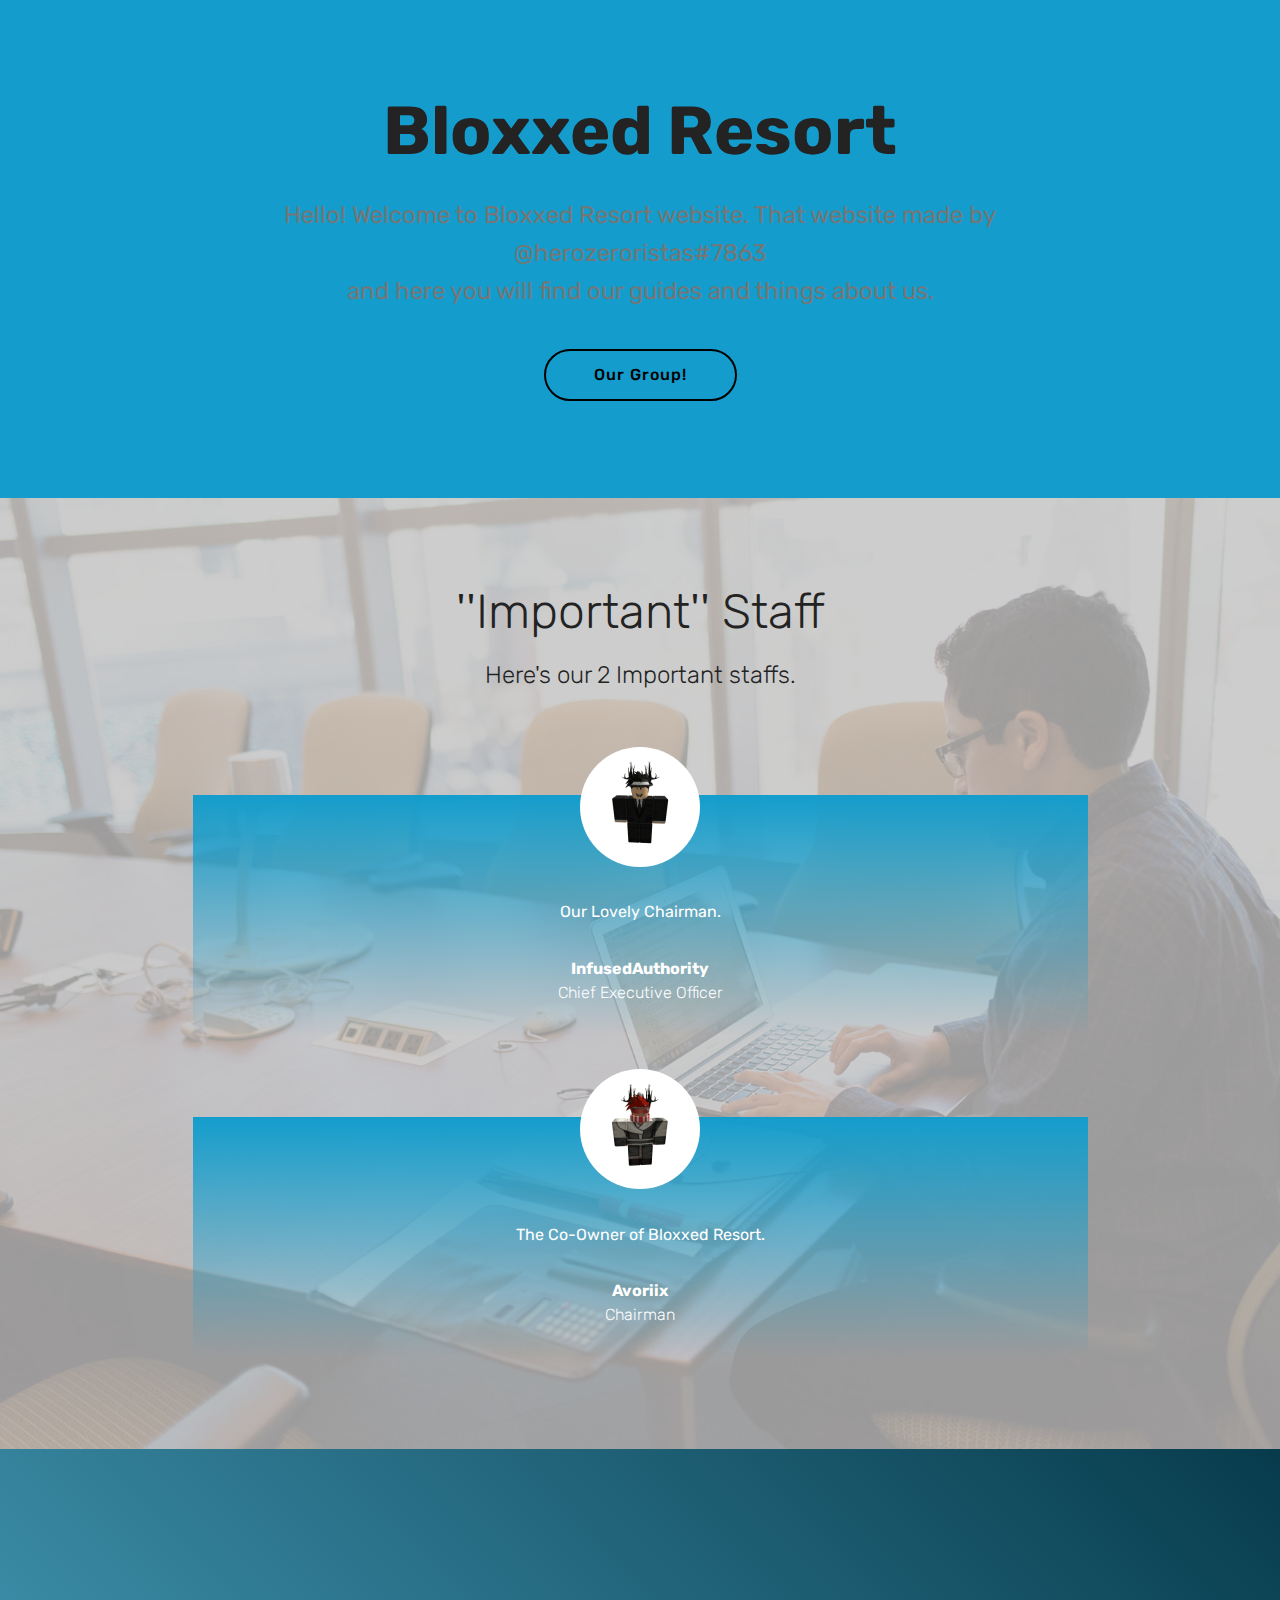
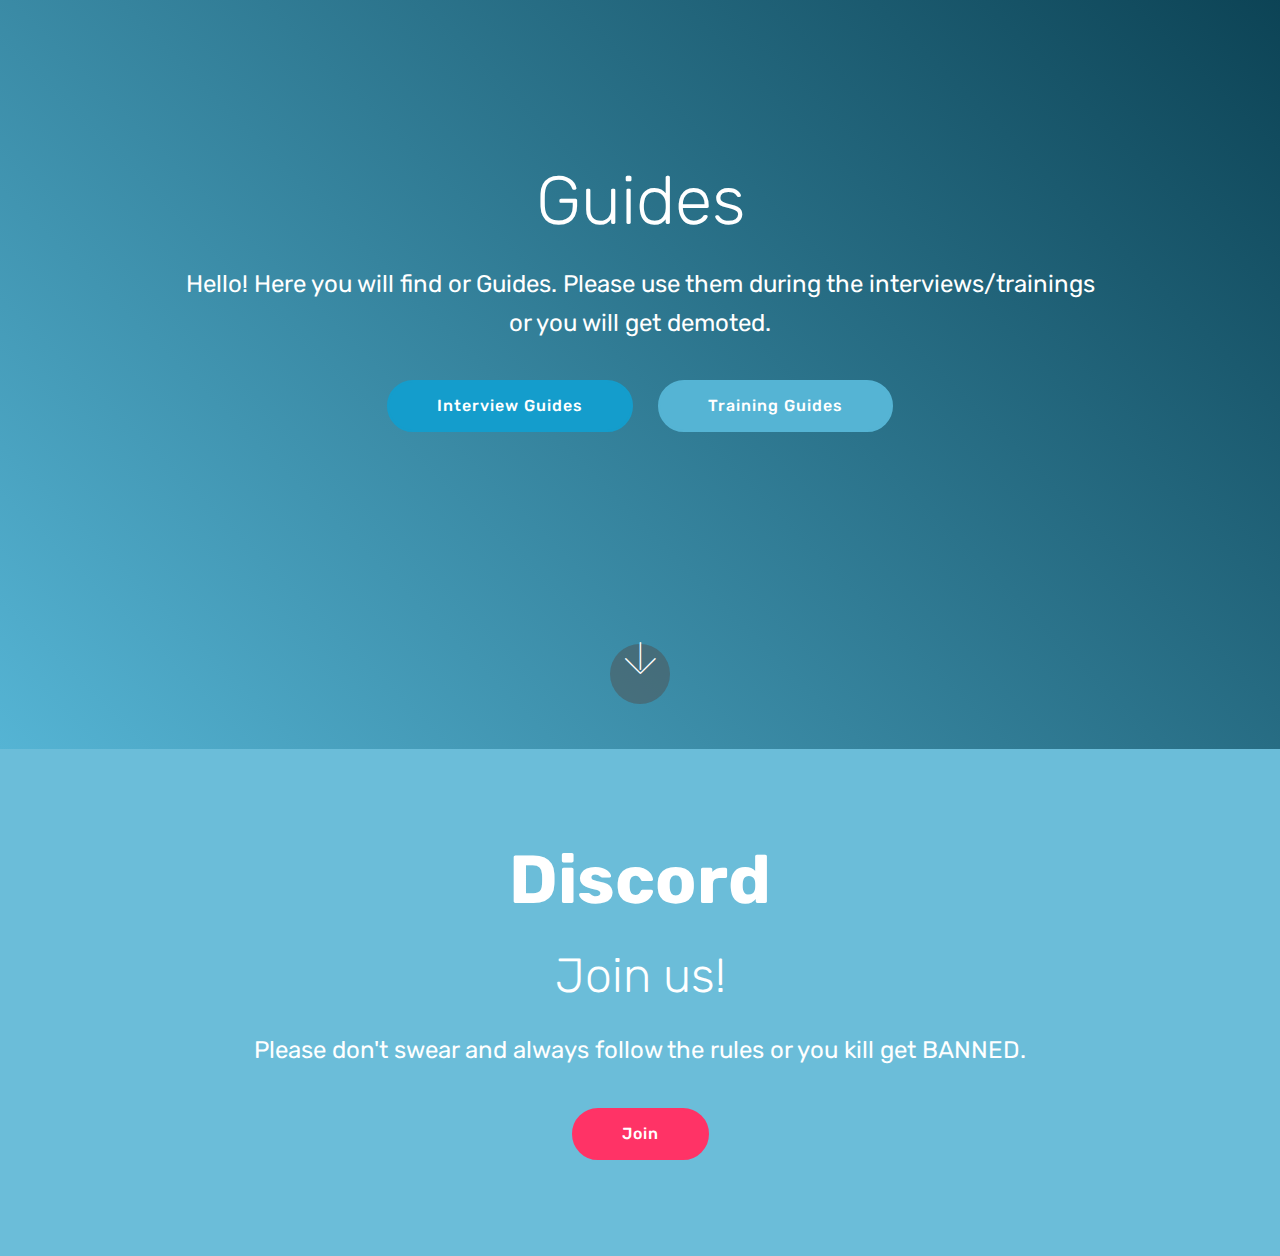
==== index.html @ 0909cd0a "create github pages" ====
<!DOCTYPE html>
<html  >
<head>
  <!-- Site made with Mobirise Website Builder v4.9.6, https://mobirise.com -->
  <meta charset="UTF-8">
  <meta http-equiv="X-UA-Compatible" content="IE=edge">
  <meta name="generator" content="Mobirise v4.9.6, mobirise.com">
  <meta name="viewport" content="width=device-width, initial-scale=1, minimum-scale=1">
  <link rel="shortcut icon" href="assets/images/logo4.png" type="image/x-icon">
  <meta name="description" content="">
  
  <title>About us</title>
  <link rel="stylesheet" href="assets/web/assets/mobirise-icons/mobirise-icons.css">
  <link rel="stylesheet" href="assets/tether/tether.min.css">
  <link rel="stylesheet" href="assets/bootstrap/css/bootstrap.min.css">
  <link rel="stylesheet" href="assets/bootstrap/css/bootstrap-grid.min.css">
  <link rel="stylesheet" href="assets/bootstrap/css/bootstrap-reboot.min.css">
  <link rel="stylesheet" href="assets/theme/css/style.css">
  <link rel="stylesheet" href="assets/mobirise/css/mbr-additional.css" type="text/css">
  
  
  
</head>
<body>
  <section class="header1 cid-rkYBBggPxg" id="header16-5">

    

    

    <div class="container">
        <div class="row justify-content-md-center">
            <div class="col-md-10 align-center">
                <h1 class="mbr-section-title mbr-bold pb-3 mbr-fonts-style display-1">
                    Bloxxed Resort</h1>
                
                <p class="mbr-text pb-3 mbr-fonts-style display-5">
                    Hello! Welcome to Bloxxed Resort website. That website made by<br>@herozeroristas#7863<br>and here you will find our guides and things about us.</p>
                <div class="mbr-section-btn"><a class="btn btn-md btn-black-outline display-4" href="https://web.roblox.com/groups/4263498/Bloxxed-Resort#!/about">Our Group!</a></div>
            </div>
        </div>
    </div>

</section>

<section class="engine"><a href="https://mobirise.info/i">free web creation software</a></section><section class="testimonials5 cid-rkYCAF8p7M" id="testimonials5-6">

    

    <div class="mbr-overlay" style="opacity: 0.8; background-color: rgb(193, 193, 193);">
    </div>
    <div class="container">
        <div class="media-container-row">
            <div class="title col-12 align-center">
                <h2 class="pb-3 mbr-fonts-style display-2">''Important'' Staff</h2>
                <h3 class="mbr-section-subtitle mbr-light pb-3 mbr-fonts-style display-5">Here's our 2 Important staffs.</h3>
            </div>
        </div>
    </div>

    <div class="container">
        <div class="media-container-column">
            

            
        <div class="mbr-testimonial align-center col-12 col-md-10">
                <div class="panel-item">
                    <div class="card-block">
                        <div class="testimonial-photo">
                            <a href="https://screenshots.firefox.com/lbQnuvgrDEKblnCW/web.roblox.com"><img src="assets/images/f80990ec-0722-4280-ba56-9b916ad1a9ca-240x240.png" alt="" title=""></a>
                        </div>
                        <p class="mbr-text mbr-fonts-style mbr-white display-7">Our Lovely Chairman.</p>
                    </div>
                    <div class="card-footer">
                        <div class="mbr-author-name mbr-bold mbr-fonts-style mbr-white display-7">
                             InfusedAuthority</div>
                        <small class="mbr-author-desc mbr-italic mbr-light mbr-fonts-style mbr-white display-7">Chief Executive Officer</small>
                    </div>
                </div>
            </div><div class="mbr-testimonial align-center col-12 col-md-10">
                <div class="panel-item">
                    <div class="card-block">
                        <div class="testimonial-photo">
                            <img src="assets/images/c82941cd-32b4-467f-a29e-8b6faa4c22ef-240x240.png" alt="" title="">
                        </div>
                        <p class="mbr-text mbr-fonts-style mbr-white display-7">The Co-Owner of Bloxxed Resort.</p>
                    </div>
                    <div class="card-footer">
                        <div class="mbr-author-name mbr-bold mbr-fonts-style mbr-white display-7">
                             Avoriix</div>
                        <small class="mbr-author-desc mbr-italic mbr-light mbr-fonts-style mbr-white display-7">
                               Chairman</small>
                    </div>
                </div>
            </div></div>
    </div>   
</section>

<section class="header5 cid-rkYJHAhBYe mbr-fullscreen" id="header5-d">

    

    
    <div class="container">
        <div class="row justify-content-center">
            <div class="mbr-white col-md-10">
                <h1 class="mbr-section-title align-center pb-3 mbr-fonts-style display-1">
                    Guides</h1>
                <p class="mbr-text align-center display-5 pb-3 mbr-fonts-style">
                   Hello! Here you will find or Guides. Please use them during the interviews/trainings or you will get demoted.</p>
                <div class="mbr-section-btn align-center"><a class="btn btn-md btn-primary display-4" href="https://docs.google.com/document/d/1QqKDp4N8Qzp_vbT8n5jd3Thmt6zneZEKmuUkbOBXg_s/edit">Interview Guides</a>
                        <a class="btn btn-md btn-success display-4" href="https://docs.google.com/document/d/1QqKDp4N8Qzp_vbT8n5jd3Thmt6zneZEKmuUkbOBXg_s/edit">Training Guides</a></div>
            </div>
        </div>
    </div>

    <div class="mbr-arrow hidden-sm-down" aria-hidden="true">
        <a href="#next">
            <i class="mbri-down mbr-iconfont"></i>
        </a>
    </div>
</section>

<section class="header1 cid-rkYKh1pOSv mbr-parallax-background" id="header1-f">

    

    <div class="mbr-overlay" style="opacity: 0.6; background-color: rgb(20, 157, 204);">
    </div>

    <div class="container">
        <div class="row justify-content-md-center">
            <div class="mbr-white col-md-10">
                <h1 class="mbr-section-title align-center mbr-bold pb-3 mbr-fonts-style display-1">Discord</h1>
                <h3 class="mbr-section-subtitle align-center mbr-light pb-3 mbr-fonts-style display-2">Join us!</h3>
                <p class="mbr-text align-center pb-3 mbr-fonts-style display-5">Please don't swear and always follow the rules or you kill get BANNED.</p>
                <div class="mbr-section-btn align-center"><a class="btn btn-md btn-secondary display-4" href="https://discord.gg/MeqFWFg">Join</a></div>
            </div>
        </div>
    </div>

</section>


  <script src="assets/web/assets/jquery/jquery.min.js"></script>
  <script src="assets/popper/popper.min.js"></script>
  <script src="assets/tether/tether.min.js"></script>
  <script src="assets/bootstrap/js/bootstrap.min.js"></script>
  <script src="assets/smoothscroll/smooth-scroll.js"></script>
  <script src="assets/parallax/jarallax.min.js"></script>
  <script src="assets/theme/js/script.js"></script>
  
  
</body>
</html>
---- assets/web/assets/mobirise-icons/mobirise-icons.css ----
@font-face {
  font-family: 'MobiriseIcons';
  src:  url('mobirise-icons.eot?spat4u');
  src:  url('mobirise-icons.eot?spat4u#iefix') format('embedded-opentype'),
    url('mobirise-icons.ttf?spat4u') format('truetype'),
    url('mobirise-icons.woff?spat4u') format('woff'),
    url('mobirise-icons.svg?spat4u#MobiriseIcons') format('svg');
  font-weight: normal;
  font-style: normal;
}

[class^="mbri-"], [class*=" mbri-"] {
  /* use !important to prevent issues with browser extensions that change fonts */
  font-family: MobiriseIcons !important;
  speak: none;
  font-style: normal;
  font-weight: normal;
  font-variant: normal;
  text-transform: none;
  line-height: 1;

  /* Better Font Rendering =========== */
  -webkit-font-smoothing: antialiased;
  -moz-osx-font-smoothing: grayscale;
}

.mbri-add-submenu:before {
  content: "\e900";
}
.mbri-alert:before {
  content: "\e901";
}
.mbri-align-center:before {
  content: "\e902";
}
.mbri-align-justify:before {
  content: "\e903";
}
.mbri-align-left:before {
  content: "\e904";
}
.mbri-align-right:before {
  content: "\e905";
}
.mbri-android:before {
  content: "\e906";
}
.mbri-apple:before {
  content: "\e907";
}
.mbri-arrow-down:before {
  content: "\e908";
}
.mbri-arrow-next:before {
  content: "\e909";
}
.mbri-arrow-prev:before {
  content: "\e90a";
}
.mbri-arrow-up:before {
  content: "\e90b";
}
.mbri-bold:before {
  content: "\e90c";
}
.mbri-bookmark:before {
  content: "\e90d";
}
.mbri-bootstrap:before {
  content: "\e90e";
}
.mbri-briefcase:before {
  content: "\e90f";
}
.mbri-browse:before {
  content: "\e910";
}
.mbri-bulleted-list:before {
  content: "\e911";
}
.mbri-calendar:before {
  content: "\e912";
}
.mbri-camera:before {
  content: "\e913";
}
.mbri-cart-add:before {
  content: "\e914";
}
.mbri-cart-full:before {
  content: "\e915";
}
.mbri-cash:before {
  content: "\e916";
}
.mbri-change-style:before {
  content: "\e917";
}
.mbri-chat:before {
  content: "\e918";
}
.mbri-clock:before {
  content: "\e919";
}
.mbri-close:before {
  content: "\e91a";
}
.mbri-cloud:before {
  content: "\e91b";
}
.mbri-code:before {
  content: "\e91c";
}
.mbri-contact-form:before {
  content: "\e91d";
}
.mbri-credit-card:before {
  content: "\e91e";
}
.mbri-cursor-click:before {
  content: "\e91f";
}
.mbri-cust-feedback:before {
  content: "\e920";
}
.mbri-database:before {
  content: "\e921";
}
.mbri-delivery:before {
  content: "\e922";
}
.mbri-desktop:before {
  content: "\e923";
}
.mbri-devices:before {
  content: "\e924";
}
.mbri-down:before {
  content: "\e925";
}
.mbri-download:before {
  content: "\e989";
}
.mbri-drag-n-drop:before {
  content: "\e927";
}
.mbri-drag-n-drop2:before {
  content: "\e928";
}
.mbri-edit:before {
  content: "\e929";
}
.mbri-edit2:before {
  content: "\e92a";
}
.mbri-error:before {
  content: "\e92b";
}
.mbri-extension:before {
  content: "\e92c";
}
.mbri-features:before {
  content: "\e92d";
}
.mbri-file:before {
  content: "\e92e";
}
.mbri-flag:before {
  content: "\e92f";
}
.mbri-folder:before {
  content: "\e930";
}
.mbri-gift:before {
  content: "\e931";
}
.mbri-github:before {
  content: "\e932";
}
.mbri-globe:before {
  content: "\e933";
}
.mbri-globe-2:before {
  content: "\e934";
}
.mbri-growing-chart:before {
  content: "\e935";
}
.mbri-hearth:before {
  content: "\e936";
}
.mbri-help:before {
  content: "\e937";
}
.mbri-home:before {
  content: "\e938";
}
.mbri-hot-cup:before {
  content: "\e939";
}
.mbri-idea:before {
  content: "\e93a";
}
.mbri-image-gallery:before {
  content: "\e93b";
}
.mbri-image-slider:before {
  content: "\e93c";
}
.mbri-info:before {
  content: "\e93d";
}
.mbri-italic:before {
  content: "\e93e";
}
.mbri-key:before {
  content: "\e93f";
}
.mbri-laptop:before {
  content: "\e940";
}
.mbri-layers:before {
  content: "\e941";
}
.mbri-left-right:before {
  content: "\e942";
}
.mbri-left:before {
  content: "\e943";
}
.mbri-letter:before {
  content: "\e944";
}
.mbri-like:before {
  content: "\e945";
}
.mbri-link:before {
  content: "\e946";
}
.mbri-lock:before {
  content: "\e947";
}
.mbri-login:before {
  content: "\e948";
}
.mbri-logout:before {
  content: "\e949";
}
.mbri-magic-stick:before {
  content: "\e94a";
}
.mbri-map-pin:before {
  content: "\e94b";
}
.mbri-menu:before {
  content: "\e94c";
}
.mbri-mobile:before {
  content: "\e94d";
}
.mbri-mobile2:before {
  content: "\e94e";
}
.mbri-mobirise:before {
  content: "\e94f";
}
.mbri-more-horizontal:before {
  content: "\e950";
}
.mbri-more-vertical:before {
  content: "\e951";
}
.mbri-music:before {
  content: "\e952";
}
.mbri-new-file:before {
  content: "\e953";
}
.mbri-numbered-list:before {
  content: "\e954";
}
.mbri-opened-folder:before {
  content: "\e955";
}
.mbri-pages:before {
  content: "\e956";
}
.mbri-paper-plane:before {
  content: "\e957";
}
.mbri-paperclip:before {
  content: "\e958";
}
.mbri-photo:before {
  content: "\e959";
}
.mbri-photos:before {
  content: "\e95a";
}
.mbri-pin:before {
  content: "\e95b";
}
.mbri-play:before {
  content: "\e95c";
}
.mbri-plus:before {
  content: "\e95d";
}
.mbri-preview:before {
  content: "\e95e";
}
.mbri-print:before {
  content: "\e95f";
}
.mbri-protect:before {
  content: "\e960";
}
.mbri-question:before {
  content: "\e961";
}
.mbri-quote-left:before {
  content: "\e962";
}
.mbri-quote-right:before {
  content: "\e963";
}
.mbri-refresh:before {
  content: "\e964";
}
.mbri-responsive:before {
  content: "\e965";
}
.mbri-right:before {
  content: "\e966";
}
.mbri-rocket:before {
  content: "\e967";
}
.mbri-sad-face:before {
  content: "\e968";
}
.mbri-sale:before {
  content: "\e969";
}
.mbri-save:before {
  content: "\e96a";
}
.mbri-search:before {
  content: "\e96b";
}
.mbri-setting:before {
  content: "\e96c";
}
.mbri-setting2:before {
  content: "\e96d";
}
.mbri-setting3:before {
  content: "\e96e";
}
.mbri-share:before {
  content: "\e96f";
}
.mbri-shopping-bag:before {
  content: "\e970";
}
.mbri-shopping-basket:before {
  content: "\e971";
}
.mbri-shopping-cart:before {
  content: "\e972";
}
.mbri-sites:before {
  content: "\e973";
}
.mbri-smile-face:before {
  content: "\e974";
}
.mbri-speed:before {
  content: "\e975";
}
.mbri-star:before {
  content: "\e976";
}
.mbri-success:before {
  content: "\e977";
}
.mbri-sun:before {
  content: "\e978";
}
.mbri-sun2:before {
  content: "\e979";
}
.mbri-tablet:before {
  content: "\e97a";
}
.mbri-tablet-vertical:before {
  content: "\e97b";
}
.mbri-target:before {
  content: "\e97c";
}
.mbri-timer:before {
  content: "\e97d";
}
.mbri-to-ftp:before {
  content: "\e97e";
}
.mbri-to-local-drive:before {
  content: "\e97f";
}
.mbri-touch-swipe:before {
  content: "\e980";
}
.mbri-touch:before {
  content: "\e981";
}
.mbri-trash:before {
  content: "\e982";
}
.mbri-underline:before {
  content: "\e983";
}
.mbri-unlink:before {
  content: "\e984";
}
.mbri-unlock:before {
  content: "\e985";
}
.mbri-up-down:before {
  content: "\e986";
}
.mbri-up:before {
  content: "\e987";
}
.mbri-update:before {
  content: "\e988";
}
.mbri-upload:before {
 content: "\e926"; 
}
.mbri-user:before {
  content: "\e98a";
}
.mbri-user2:before {
  content: "\e98b";
}
.mbri-users:before {
  content: "\e98c";
}
.mbri-video:before {
  content: "\e98d";
}
.mbri-video-play:before {
  content: "\e98e";
}
.mbri-watch:before {
  content: "\e98f";
}
.mbri-website-theme:before {
  content: "\e990";
}
.mbri-wifi:before {
  content: "\e991";
}
.mbri-windows:before {
  content: "\e992";
}
.mbri-zoom-out:before {
  content: "\e993";
}
.mbri-redo:before {
  content: "\e994";
}
.mbri-undo:before {
  content: "\e995";
}
---- assets/theme/css/style.css ----
/*!
 * Mobirise v4 theme (https://mobirise.com/)
 * Copyright 2017 Mobirise
 */
section {
  background-color: #eeeeee; }

section,
.container,
.container-fluid {
  position: relative;
  word-wrap: break-word; }

a.mbr-iconfont:hover {
  text-decoration: none; }

.article .lead p, .article .lead ul, .article .lead ol, .article .lead pre, .article .lead blockquote {
  margin-bottom: 0; }

a {
  font-style: normal;
  font-weight: 400;
  cursor: pointer; }
  a, a:hover {
    text-decoration: none; }

figure {
  margin-bottom: 0; }

body {
  color: #232323; }

h1, h2, h3, h4, h5, h6,
.h1, .h2, .h3, .h4, .h5, .h6,
.display-1, .display-2, .display-3, .display-4 {
  line-height: 1;
  word-break: break-word;
  word-wrap: break-word; }

b, strong {
  font-weight: bold; }

blockquote {
  padding: 10px 0 10px 20px;
  position: relative;
  border-left: 2px solid;
  border-color: #ff3366; }

input:-webkit-autofill, input:-webkit-autofill:hover, input:-webkit-autofill:focus, input:-webkit-autofill:active {
  transition-delay: 9999s;
  transition-property: background-color, color; }

textarea[type="hidden"] {
  display: none; }

body {
  position: relative; }

section {
  background-position: 50% 50%;
  background-repeat: no-repeat;
  background-size: cover; }
  section .mbr-background-video,
  section .mbr-background-video-preview {
    position: absolute;
    bottom: 0;
    left: 0;
    right: 0;
    top: 0; }

.hidden {
  visibility: hidden; }

.mbr-z-index20 {
  z-index: 20; }

/*! Base colors */
.mbr-white {
  color: #ffffff; }

.mbr-black {
  color: #000000; }

.mbr-bg-white {
  background-color: #ffffff; }

.mbr-bg-black {
  background-color: #000000; }

/*! Text-aligns */
.align-left {
  text-align: left; }

.align-center {
  text-align: center; }

.align-right {
  text-align: right; }

@media (max-width: 767px) {
  .align-left, .align-center, .align-right, .mbr-section-btn, .mbr-section-title {
    text-align: center; } }
/*! Font-weight  */
.mbr-light {
  font-weight: 300; }

.mbr-regular {
  font-weight: 400; }

.mbr-semibold {
  font-weight: 500; }

.mbr-bold {
  font-weight: 700; }

/*! Media  */
.media-size-item {
  -webkit-flex: 1 1 auto;
  -moz-flex: 1 1 auto;
  -ms-flex: 1 1 auto;
  -o-flex: 1 1 auto;
  flex: 1 1 auto; }

.media-content {
  -webkit-flex-basis: 100%;
  flex-basis: 100%; }

.media-container-row {
  display: -ms-flexbox;
  display: -webkit-flex;
  display: flex;
  -webkit-flex-direction: row;
  -ms-flex-direction: row;
  flex-direction: row;
  -webkit-flex-wrap: wrap;
  -ms-flex-wrap: wrap;
  flex-wrap: wrap;
  -webkit-justify-content: center;
  -ms-flex-pack: center;
  justify-content: center;
  -webkit-align-content: center;
  -ms-flex-line-pack: center;
  align-content: center;
  -webkit-align-items: start;
  -ms-flex-align: start;
  align-items: start; }
  .media-container-row .media-size-item {
    width: 400px; }

.media-container-column {
  display: -ms-flexbox;
  display: -webkit-flex;
  display: flex;
  -webkit-flex-direction: column;
  -ms-flex-direction: column;
  flex-direction: column;
  -webkit-flex-wrap: wrap;
  -ms-flex-wrap: wrap;
  flex-wrap: wrap;
  -webkit-justify-content: center;
  -ms-flex-pack: center;
  justify-content: center;
  -webkit-align-content: center;
  -ms-flex-line-pack: center;
  align-content: center;
  -webkit-align-items: stretch;
  -ms-flex-align: stretch;
  align-items: stretch; }
  .media-container-column > * {
    width: 100%; }

@media (min-width: 992px) {
  .media-container-row {
    -webkit-flex-wrap: nowrap;
    -ms-flex-wrap: nowrap;
    flex-wrap: nowrap; } }
figure {
  overflow: hidden; }

figure[mbr-media-size] {
  transition: width 0.1s; }

.mbr-figure img, .mbr-figure iframe {
  display: block;
  width: 100%; }

.card {
  background-color: transparent;
  border: none; }

.card-img {
  text-align: center;
  flex-shrink: 0;
  -webkit-flex-shrink: 0; }

.media {
  max-width: 100%;
  margin: 0 auto; }

.mbr-figure {
  -ms-flex-item-align: center;
  -ms-grid-row-align: center;
  -webkit-align-self: center;
  align-self: center; }

.media-container > div {
  max-width: 100%; }

.mbr-figure img, .card-img img {
  width: 100%; }

@media (max-width: 991px) {
  .media-size-item {
    width: auto !important; }

  .media {
    width: auto; }

  .mbr-figure {
    width: 100% !important; } }
/*! Buttons */
.mbr-section-btn {
  margin-left: -.25rem;
  margin-right: -.25rem;
  font-size: 0; }

nav .mbr-section-btn {
  margin-left: 0rem;
  margin-right: 0rem; }

/*! Btn icon margin */
.btn .mbr-iconfont, .btn.btn-sm .mbr-iconfont {
  cursor: pointer;
  margin-right: 0.5rem; }

.btn.btn-md .mbr-iconfont, .btn.btn-md .mbr-iconfont {
  margin-right: 0.8rem; }

.mbr-regular {
  font-weight: 400; }

.mbr-semibold {
  font-weight: 500; }

.mbr-bold {
  font-weight: 700; }

[type="submit"] {
  -webkit-appearance: none; }

/*! Full-screen */
.mbr-fullscreen .mbr-overlay {
  min-height: 100vh; }

.mbr-fullscreen {
  display: flex;
  display: -webkit-flex;
  display: -moz-flex;
  display: -ms-flex;
  display: -o-flex;
  align-items: center;
  -webkit-align-items: center;
  min-height: 100vh;
  padding-top: 3rem;
  padding-bottom: 3rem; }

/*! Map */
.map {
  height: 25rem;
  position: relative; }
  .map iframe {
    width: 100%;
    height: 100%; }

/* Form */
.form-asterisk {
  font-family: initial;
  position: absolute;
  top: -2px;
  font-weight: normal; }

/*! Scroll to top arrow */
.mbr-arrow-up {
  bottom: 25px;
  right: 90px;
  position: fixed;
  text-align: right;
  z-index: 5000;
  color: #ffffff;
  font-size: 32px;
  transform: rotate(180deg);
  -webkit-transform: rotate(180deg); }

.mbr-arrow-up a {
  background: rgba(0, 0, 0, 0.2);
  border-radius: 3px;
  color: #fff;
  display: inline-block;
  height: 60px;
  width: 60px;
  outline-style: none !important;
  position: relative;
  text-decoration: none;
  transition: all .3s ease-in-out;
  cursor: pointer;
  text-align: center; }
  .mbr-arrow-up a:hover {
    background-color: rgba(0, 0, 0, 0.4); }
  .mbr-arrow-up a i {
    line-height: 60px; }

.mbr-arrow-up-icon {
  display: block;
  color: #fff; }

.mbr-arrow-up-icon::before {
  content: "\203a";
  display: inline-block;
  font-family: serif;
  font-size: 32px;
  line-height: 1;
  font-style: normal;
  position: relative;
  top: 6px;
  left: -4px;
  -webkit-transform: rotate(-90deg);
  transform: rotate(-90deg); }

/*! Arrow Down */
.mbr-arrow {
  position: absolute;
  bottom: 45px;
  left: 50%;
  width: 60px;
  height: 60px;
  cursor: pointer;
  background-color: rgba(80, 80, 80, 0.5);
  border-radius: 50%;
  -webkit-transform: translateX(-50%);
  transform: translateX(-50%); }
  .mbr-arrow > a {
    display: inline-block;
    text-decoration: none;
    outline-style: none;
    -webkit-animation: arrowdown 1.7s ease-in-out infinite;
    animation: arrowdown 1.7s ease-in-out infinite; }
    .mbr-arrow > a > i {
      position: absolute;
      top: -2px;
      left: 15px;
      font-size: 2rem; }

@keyframes arrowdown {
  0% {
    transform: translateY(0px);
    -webkit-transform: translateY(0px); }
  50% {
    transform: translateY(-5px);
    -webkit-transform: translateY(-5px); }
  100% {
    transform: translateY(0px);
    -webkit-transform: translateY(0px); } }
@-webkit-keyframes arrowdown {
  0% {
    transform: translateY(0px);
    -webkit-transform: translateY(0px); }
  50% {
    transform: translateY(-5px);
    -webkit-transform: translateY(-5px); }
  100% {
    transform: translateY(0px);
    -webkit-transform: translateY(0px); } }
@media (max-width: 500px) {
  .mbr-arrow-up {
    left: 50%;
    right: auto;
    transform: translateX(-50%) rotate(180deg);
    -webkit-transform: translateX(-50%) rotate(180deg); } }
/*Gradients animation*/
@keyframes gradient-animation {
  from {
    background-position: 0% 100%;
    animation-timing-function: ease-in-out; }
  to {
    background-position: 100% 0%;
    animation-timing-function: ease-in-out; } }
@-webkit-keyframes gradient-animation {
  from {
    background-position: 0% 100%;
    animation-timing-function: ease-in-out; }
  to {
    background-position: 100% 0%;
    animation-timing-function: ease-in-out; } }
.bg-gradient {
  background-size: 200% 200%;
  animation: gradient-animation 5s infinite alternate;
  -webkit-animation: gradient-animation 5s infinite alternate; }

.menu .navbar-brand {
  display: -webkit-flex; }
  .menu .navbar-brand span {
    display: flex;
    display: -webkit-flex; }
  .menu .navbar-brand .navbar-caption-wrap {
    display: -webkit-flex; }
  .menu .navbar-brand .navbar-logo img {
    display: -webkit-flex; }
@media (min-width: 768px) and (max-width: 991px) {
  .menu .navbar-toggleable-sm .navbar-nav {
    display: -webkit-box;
    display: -webkit-flex;
    display: -ms-flexbox; } }
@media (min-width: 992px) {
  .menu .navbar-nav.nav-dropdown {
    display: -webkit-flex; }
  .menu .navbar-toggleable-sm .navbar-collapse {
    display: -webkit-flex !important; } }
@media (max-width: 767px) {
  .menu .navbar-collapse {
    max-height: 80vh; }
  .menu .dropdown-menu {
    max-height: 60vh; } }

.navbar {
  display: -webkit-flex;
  -webkit-flex-wrap: wrap;
  -webkit-align-items: center;
  -webkit-justify-content: space-between; }

.navbar-collapse {
  -webkit-flex-basis: 100%;
  -webkit-flex-grow: 1;
  -webkit-align-items: center; }

.nav-dropdown .link {
  padding: .667em 1.667em !important;
  margin: 0 !important; }

.nav {
  display: -webkit-flex;
  -webkit-flex-wrap: wrap; }

.row {
  display: -webkit-flex;
  -webkit-flex-wrap: wrap; }

.justify-content-center {
  -webkit-justify-content: center; }

.form-inline {
  display: -webkit-flex;
  -webkit-flex-flow: row wrap;
  -webkit-align-items: center; }

.card-wrapper {
  -webkit-flex: 1; }

.carousel-control {
  z-index: 10;
  display: -webkit-flex;
  -webkit-align-items: center;
  -webkit-justify-content: center; }

.carousel-controls {
  display: -webkit-flex; }

.media {
  display: -webkit-flex; }

.jq-selectbox__select {
  padding: 1.07em .5em;
  position: absolute;
  top: 0;
  left: 0;
  width: 100%; }

.jq-selectbox__dropdown {
  position: absolute;
  top: 100% !important;
  left: 0 !important;
  width: 100% !important; }

.jq-selectbox__trigger-arrow {
  transform: translateY(-50%); }

.jq-selectbox li {
  padding: 1.07em .5em; }

/*# sourceMappingURL=style.css.map */
.engine {
	position: absolute;
	text-indent: -2400px;
	text-align: center;
	padding: 0;
	top: 0;
	left: -2400px;
}
---- assets/mobirise/css/mbr-additional.css ----
@import url(https://fonts.googleapis.com/css?family=Rubik:300,300i,400,400i,500,500i,700,700i,900,900i);





body {
  font-style: normal;
  line-height: 1.5;
}
.mbr-section-title {
  font-style: normal;
  line-height: 1.2;
}
.mbr-section-subtitle {
  line-height: 1.3;
}
.mbr-text {
  font-style: normal;
  line-height: 1.6;
}
.display-1 {
  font-family: 'Rubik', sans-serif;
  font-size: 4.25rem;
}
.display-1 > .mbr-iconfont {
  font-size: 6.8rem;
}
.display-2 {
  font-family: 'Rubik', sans-serif;
  font-size: 3rem;
}
.display-2 > .mbr-iconfont {
  font-size: 4.8rem;
}
.display-4 {
  font-family: 'Rubik', sans-serif;
  font-size: 1rem;
}
.display-4 > .mbr-iconfont {
  font-size: 1.6rem;
}
.display-5 {
  font-family: 'Rubik', sans-serif;
  font-size: 1.5rem;
}
.display-5 > .mbr-iconfont {
  font-size: 2.4rem;
}
.display-7 {
  font-family: 'Rubik', sans-serif;
  font-size: 1rem;
}
.display-7 > .mbr-iconfont {
  font-size: 1.6rem;
}
/* ---- Fluid typography for mobile devices ---- */
/* 1.4 - font scale ratio ( bootstrap == 1.42857 ) */
/* 100vw - current viewport width */
/* (48 - 20)  48 == 48rem == 768px, 20 == 20rem == 320px(minimal supported viewport) */
/* 0.65 - min scale variable, may vary */
@media (max-width: 768px) {
  .display-1 {
    font-size: 3.4rem;
    font-size: calc( 2.1374999999999997rem + (4.25 - 2.1374999999999997) * ((100vw - 20rem) / (48 - 20)));
    line-height: calc( 1.4 * (2.1374999999999997rem + (4.25 - 2.1374999999999997) * ((100vw - 20rem) / (48 - 20))));
  }
  .display-2 {
    font-size: 2.4rem;
    font-size: calc( 1.7rem + (3 - 1.7) * ((100vw - 20rem) / (48 - 20)));
    line-height: calc( 1.4 * (1.7rem + (3 - 1.7) * ((100vw - 20rem) / (48 - 20))));
  }
  .display-4 {
    font-size: 0.8rem;
    font-size: calc( 1rem + (1 - 1) * ((100vw - 20rem) / (48 - 20)));
    line-height: calc( 1.4 * (1rem + (1 - 1) * ((100vw - 20rem) / (48 - 20))));
  }
  .display-5 {
    font-size: 1.2rem;
    font-size: calc( 1.175rem + (1.5 - 1.175) * ((100vw - 20rem) / (48 - 20)));
    line-height: calc( 1.4 * (1.175rem + (1.5 - 1.175) * ((100vw - 20rem) / (48 - 20))));
  }
}
/* Buttons */
.btn {
  font-weight: 500;
  border-width: 2px;
  font-style: normal;
  letter-spacing: 1px;
  margin: .4rem .8rem;
  white-space: normal;
  -webkit-transition: all 0.3s ease-in-out;
  -moz-transition: all 0.3s ease-in-out;
  transition: all 0.3s ease-in-out;
  display: inline-flex;
  align-items: center;
  justify-content: center;
  word-break: break-word;
  -webkit-align-items: center;
  -webkit-justify-content: center;
  display: -webkit-inline-flex;
  padding: 1rem 3rem;
  border-radius: 3px;
}
.btn-sm {
  font-weight: 500;
  letter-spacing: 1px;
  -webkit-transition: all 0.3s ease-in-out;
  -moz-transition: all 0.3s ease-in-out;
  transition: all 0.3s ease-in-out;
  padding: 0.6rem 1.5rem;
  border-radius: 3px;
}
.btn-md {
  font-weight: 500;
  letter-spacing: 1px;
  margin: .4rem .8rem !important;
  -webkit-transition: all 0.3s ease-in-out;
  -moz-transition: all 0.3s ease-in-out;
  transition: all 0.3s ease-in-out;
  padding: 1rem 3rem;
  border-radius: 3px;
}
.btn-lg {
  font-weight: 500;
  letter-spacing: 1px;
  margin: .4rem .8rem !important;
  -webkit-transition: all 0.3s ease-in-out;
  -moz-transition: all 0.3s ease-in-out;
  transition: all 0.3s ease-in-out;
  padding: 1.2rem 3.2rem;
  border-radius: 3px;
}
.bg-primary {
  background-color: #149dcc !important;
}
.bg-success {
  background-color: #55b4d4 !important;
}
.bg-info {
  background-color: #82786e !important;
}
.bg-warning {
  background-color: #879a9f !important;
}
.bg-danger {
  background-color: #b1a374 !important;
}
.btn-primary,
.btn-primary:active {
  background-color: #149dcc !important;
  border-color: #149dcc !important;
  color: #ffffff !important;
}
.btn-primary:hover,
.btn-primary:focus,
.btn-primary.focus,
.btn-primary.active {
  color: #ffffff !important;
  background-color: #0d6786 !important;
  border-color: #0d6786 !important;
}
.btn-primary.disabled,
.btn-primary:disabled {
  color: #ffffff !important;
  background-color: #0d6786 !important;
  border-color: #0d6786 !important;
}
.btn-secondary,
.btn-secondary:active {
  background-color: #ff3366 !important;
  border-color: #ff3366 !important;
  color: #ffffff !important;
}
.btn-secondary:hover,
.btn-secondary:focus,
.btn-secondary.focus,
.btn-secondary.active {
  color: #ffffff !important;
  background-color: #e50039 !important;
  border-color: #e50039 !important;
}
.btn-secondary.disabled,
.btn-secondary:disabled {
  color: #ffffff !important;
  background-color: #e50039 !important;
  border-color: #e50039 !important;
}
.btn-info,
.btn-info:active {
  background-color: #82786e !important;
  border-color: #82786e !important;
  color: #ffffff !important;
}
.btn-info:hover,
.btn-info:focus,
.btn-info.focus,
.btn-info.active {
  color: #ffffff !important;
  background-color: #59524b !important;
  border-color: #59524b !important;
}
.btn-info.disabled,
.btn-info:disabled {
  color: #ffffff !important;
  background-color: #59524b !important;
  border-color: #59524b !important;
}
.btn-success,
.btn-success:active {
  background-color: #55b4d4 !important;
  border-color: #55b4d4 !important;
  color: #ffffff !important;
}
.btn-success:hover,
.btn-success:focus,
.btn-success.focus,
.btn-success.active {
  color: #ffffff !important;
  background-color: #2d8fb0 !important;
  border-color: #2d8fb0 !important;
}
.btn-success.disabled,
.btn-success:disabled {
  color: #ffffff !important;
  background-color: #2d8fb0 !important;
  border-color: #2d8fb0 !important;
}
.btn-warning,
.btn-warning:active {
  background-color: #879a9f !important;
  border-color: #879a9f !important;
  color: #ffffff !important;
}
.btn-warning:hover,
.btn-warning:focus,
.btn-warning.focus,
.btn-warning.active {
  color: #ffffff !important;
  background-color: #617479 !important;
  border-color: #617479 !important;
}
.btn-warning.disabled,
.btn-warning:disabled {
  color: #ffffff !important;
  background-color: #617479 !important;
  border-color: #617479 !important;
}
.btn-danger,
.btn-danger:active {
  background-color: #b1a374 !important;
  border-color: #b1a374 !important;
  color: #ffffff !important;
}
.btn-danger:hover,
.btn-danger:focus,
.btn-danger.focus,
.btn-danger.active {
  color: #ffffff !important;
  background-color: #8b7d4e !important;
  border-color: #8b7d4e !important;
}
.btn-danger.disabled,
.btn-danger:disabled {
  color: #ffffff !important;
  background-color: #8b7d4e !important;
  border-color: #8b7d4e !important;
}
.btn-white {
  color: #333333 !important;
}
.btn-white,
.btn-white:active {
  background-color: #ffffff !important;
  border-color: #ffffff !important;
  color: #808080 !important;
}
.btn-white:hover,
.btn-white:focus,
.btn-white.focus,
.btn-white.active {
  color: #808080 !important;
  background-color: #d9d9d9 !important;
  border-color: #d9d9d9 !important;
}
.btn-white.disabled,
.btn-white:disabled {
  color: #808080 !important;
  background-color: #d9d9d9 !important;
  border-color: #d9d9d9 !important;
}
.btn-black,
.btn-black:active {
  background-color: #333333 !important;
  border-color: #333333 !important;
  color: #ffffff !important;
}
.btn-black:hover,
.btn-black:focus,
.btn-black.focus,
.btn-black.active {
  color: #ffffff !important;
  background-color: #0d0d0d !important;
  border-color: #0d0d0d !important;
}
.btn-black.disabled,
.btn-black:disabled {
  color: #ffffff !important;
  background-color: #0d0d0d !important;
  border-color: #0d0d0d !important;
}
.btn-primary-outline,
.btn-primary-outline:active {
  background: none;
  border-color: #0b566f;
  color: #0b566f;
}
.btn-primary-outline:hover,
.btn-primary-outline:focus,
.btn-primary-outline.focus,
.btn-primary-outline.active {
  color: #ffffff;
  background-color: #149dcc;
  border-color: #149dcc;
}
.btn-primary-outline.disabled,
.btn-primary-outline:disabled {
  color: #ffffff !important;
  background-color: #149dcc !important;
  border-color: #149dcc !important;
}
.btn-secondary-outline,
.btn-secondary-outline:active {
  background: none;
  border-color: #cc0033;
  color: #cc0033;
}
.btn-secondary-outline:hover,
.btn-secondary-outline:focus,
.btn-secondary-outline.focus,
.btn-secondary-outline.active {
  color: #ffffff;
  background-color: #ff3366;
  border-color: #ff3366;
}
.btn-secondary-outline.disabled,
.btn-secondary-outline:disabled {
  color: #ffffff !important;
  background-color: #ff3366 !important;
  border-color: #ff3366 !important;
}
.btn-info-outline,
.btn-info-outline:active {
  background: none;
  border-color: #4b453f;
  color: #4b453f;
}
.btn-info-outline:hover,
.btn-info-outline:focus,
.btn-info-outline.focus,
.btn-info-outline.active {
  color: #ffffff;
  background-color: #82786e;
  border-color: #82786e;
}
.btn-info-outline.disabled,
.btn-info-outline:disabled {
  color: #ffffff !important;
  background-color: #82786e !important;
  border-color: #82786e !important;
}
.btn-success-outline,
.btn-success-outline:active {
  background: none;
  border-color: #277e9c;
  color: #277e9c;
}
.btn-success-outline:hover,
.btn-success-outline:focus,
.btn-success-outline.focus,
.btn-success-outline.active {
  color: #ffffff;
  background-color: #55b4d4;
  border-color: #55b4d4;
}
.btn-success-outline.disabled,
.btn-success-outline:disabled {
  color: #ffffff !important;
  background-color: #55b4d4 !important;
  border-color: #55b4d4 !important;
}
.btn-warning-outline,
.btn-warning-outline:active {
  background: none;
  border-color: #55666b;
  color: #55666b;
}
.btn-warning-outline:hover,
.btn-warning-outline:focus,
.btn-warning-outline.focus,
.btn-warning-outline.active {
  color: #ffffff;
  background-color: #879a9f;
  border-color: #879a9f;
}
.btn-warning-outline.disabled,
.btn-warning-outline:disabled {
  color: #ffffff !important;
  background-color: #879a9f !important;
  border-color: #879a9f !important;
}
.btn-danger-outline,
.btn-danger-outline:active {
  background: none;
  border-color: #7a6e45;
  color: #7a6e45;
}
.btn-danger-outline:hover,
.btn-danger-outline:focus,
.btn-danger-outline.focus,
.btn-danger-outline.active {
  color: #ffffff;
  background-color: #b1a374;
  border-color: #b1a374;
}
.btn-danger-outline.disabled,
.btn-danger-outline:disabled {
  color: #ffffff !important;
  background-color: #b1a374 !important;
  border-color: #b1a374 !important;
}
.btn-black-outline,
.btn-black-outline:active {
  background: none;
  border-color: #000000;
  color: #000000;
}
.btn-black-outline:hover,
.btn-black-outline:focus,
.btn-black-outline.focus,
.btn-black-outline.active {
  color: #ffffff;
  background-color: #333333;
  border-color: #333333;
}
.btn-black-outline.disabled,
.btn-black-outline:disabled {
  color: #ffffff !important;
  background-color: #333333 !important;
  border-color: #333333 !important;
}
.btn-white-outline,
.btn-white-outline:active,
.btn-white-outline.active {
  background: none;
  border-color: #ffffff;
  color: #ffffff;
}
.btn-white-outline:hover,
.btn-white-outline:focus,
.btn-white-outline.focus {
  color: #333333;
  background-color: #ffffff;
  border-color: #ffffff;
}
.text-primary {
  color: #149dcc !important;
}
.text-secondary {
  color: #ff3366 !important;
}
.text-success {
  color: #55b4d4 !important;
}
.text-info {
  color: #82786e !important;
}
.text-warning {
  color: #879a9f !important;
}
.text-danger {
  color: #b1a374 !important;
}
.text-white {
  color: #ffffff !important;
}
.text-black {
  color: #000000 !important;
}
a.text-primary:hover,
a.text-primary:focus {
  color: #0b566f !important;
}
a.text-secondary:hover,
a.text-secondary:focus {
  color: #cc0033 !important;
}
a.text-success:hover,
a.text-success:focus {
  color: #277e9c !important;
}
a.text-info:hover,
a.text-info:focus {
  color: #4b453f !important;
}
a.text-warning:hover,
a.text-warning:focus {
  color: #55666b !important;
}
a.text-danger:hover,
a.text-danger:focus {
  color: #7a6e45 !important;
}
a.text-white:hover,
a.text-white:focus {
  color: #b3b3b3 !important;
}
a.text-black:hover,
a.text-black:focus {
  color: #4d4d4d !important;
}
.alert-success {
  background-color: #70c770;
}
.alert-info {
  background-color: #82786e;
}
.alert-warning {
  background-color: #879a9f;
}
.alert-danger {
  background-color: #b1a374;
}
.mbr-section-btn a.btn:not(.btn-form) {
  border-radius: 100px;
}
.mbr-section-btn a.btn:not(.btn-form):hover,
.mbr-section-btn a.btn:not(.btn-form):focus {
  box-shadow: none !important;
}
.mbr-section-btn a.btn:not(.btn-form):hover,
.mbr-section-btn a.btn:not(.btn-form):focus {
  box-shadow: 0 10px 40px 0 rgba(0, 0, 0, 0.2) !important;
  -webkit-box-shadow: 0 10px 40px 0 rgba(0, 0, 0, 0.2) !important;
}
.mbr-gallery-filter li a {
  border-radius: 100px !important;
}
.mbr-gallery-filter li.active .btn {
  background-color: #149dcc;
  border-color: #149dcc;
  color: #ffffff;
}
.mbr-gallery-filter li.active .btn:focus {
  box-shadow: none;
}
.nav-tabs .nav-link {
  border-radius: 100px !important;
}
.btn-form {
  border-radius: 0;
}
.btn-form:hover {
  cursor: pointer;
}
a,
a:hover {
  color: #149dcc;
}
.mbr-plan-header.bg-primary .mbr-plan-subtitle,
.mbr-plan-header.bg-primary .mbr-plan-price-desc {
  color: #b4e6f8;
}
.mbr-plan-header.bg-success .mbr-plan-subtitle,
.mbr-plan-header.bg-success .mbr-plan-price-desc {
  color: #f8fcfd;
}
.mbr-plan-header.bg-info .mbr-plan-subtitle,
.mbr-plan-header.bg-info .mbr-plan-price-desc {
  color: #beb8b2;
}
.mbr-plan-header.bg-warning .mbr-plan-subtitle,
.mbr-plan-header.bg-warning .mbr-plan-price-desc {
  color: #ced6d8;
}
.mbr-plan-header.bg-danger .mbr-plan-subtitle,
.mbr-plan-header.bg-danger .mbr-plan-price-desc {
  color: #dfd9c6;
}
/* Scroll to top button*/
.scrollToTop_wraper {
  display: none;
}
#scrollToTop a i:before {
  content: '';
  position: absolute;
  height: 40%;
  top: 25%;
  background: #fff;
  width: 2px;
  left: calc(50% - 1px);
}
#scrollToTop a i:after {
  content: '';
  position: absolute;
  display: block;
  border-top: 2px solid #fff;
  border-right: 2px solid #fff;
  width: 40%;
  height: 40%;
  left: 30%;
  bottom: 30%;
  transform: rotate(135deg);
  -webkit-transform: rotate(135deg);
}
/* Others*/
.note-check a[data-value=Rubik] {
  font-style: normal;
}
.mbr-arrow a {
  color: #ffffff;
}
@media (max-width: 767px) {
  .mbr-arrow {
    display: none;
  }
}
.form-control-label {
  position: relative;
  cursor: pointer;
  margin-bottom: .357em;
  padding: 0;
}
.alert {
  color: #ffffff;
  border-radius: 0;
  border: 0;
  font-size: .875rem;
  line-height: 1.5;
  margin-bottom: 1.875rem;
  padding: 1.25rem;
  position: relative;
}
.alert.alert-form::after {
  background-color: inherit;
  bottom: -7px;
  content: "";
  display: block;
  height: 14px;
  left: 50%;
  margin-left: -7px;
  position: absolute;
  transform: rotate(45deg);
  width: 14px;
  -webkit-transform: rotate(45deg);
}
.form-control {
  background-color: #f5f5f5;
  box-shadow: none;
  color: #565656;
  font-family: 'Rubik', sans-serif;
  font-size: 1rem;
  line-height: 1.43;
  min-height: 3.5em;
  padding: 1.07em .5em;
}
.form-control > .mbr-iconfont {
  font-size: 1.6rem;
}
.form-control,
.form-control:focus {
  border: 1px solid #e8e8e8;
}
.form-active .form-control:invalid {
  border-color: red;
}
.mbr-overlay {
  background-color: #000;
  bottom: 0;
  left: 0;
  opacity: .5;
  position: absolute;
  right: 0;
  top: 0;
  z-index: 0;
  pointer-events: none;
}
blockquote {
  font-style: italic;
  padding: 10px 0 10px 20px;
  font-size: 1.09rem;
  position: relative;
  border-color: #149dcc;
  border-width: 3px;
}
ul,
ol,
pre,
blockquote {
  margin-bottom: 2.3125rem;
}
pre {
  background: #f4f4f4;
  padding: 10px 24px;
  white-space: pre-wrap;
}
.inactive {
  -webkit-user-select: none;
  -moz-user-select: none;
  -ms-user-select: none;
  user-select: none;
  pointer-events: none;
  -webkit-user-drag: none;
  user-drag: none;
}
.mbr-section__comments .row {
  justify-content: center;
  -webkit-justify-content: center;
}
/* Forms */
.mbr-form .btn {
  margin: .4rem 0;
}
.mbr-form .input-group-btn a.btn {
  border-radius: 100px !important;
}
.mbr-form .input-group-btn a.btn:hover {
  box-shadow: 0 10px 40px 0 rgba(0, 0, 0, 0.2);
}
.mbr-form .input-group-btn button[type="submit"] {
  border-radius: 100px !important;
  padding: 1rem 3rem;
}
.mbr-form .input-group-btn button[type="submit"]:hover {
  box-shadow: 0 10px 40px 0 rgba(0, 0, 0, 0.2);
}
.form2 .form-control {
  border-top-left-radius: 100px;
  border-bottom-left-radius: 100px;
}
.form2 .input-group-btn a.btn {
  border-top-left-radius: 0 !important;
  border-bottom-left-radius: 0 !important;
}
.form2 .input-group-btn button[type="submit"] {
  border-top-left-radius: 0 !important;
  border-bottom-left-radius: 0 !important;
}
.form3 input[type="email"] {
  border-radius: 100px !important;
}
@media (max-width: 349px) {
  .form2 input[type="email"] {
    border-radius: 100px !important;
  }
  .form2 .input-group-btn a.btn {
    border-radius: 100px !important;
  }
  .form2 .input-group-btn button[type="submit"] {
    border-radius: 100px !important;
  }
}
@media (max-width: 767px) {
  .btn {
    font-size: .75rem !important;
  }
  .btn .mbr-iconfont {
    font-size: 1rem !important;
  }
}
/* Social block */
.btn-social {
  font-size: 20px;
  border-radius: 50%;
  padding: 0;
  width: 44px;
  height: 44px;
  line-height: 44px;
  text-align: center;
  position: relative;
  border: 2px solid #c0a375;
  border-color: #149dcc;
  color: #232323;
  cursor: pointer;
}
.btn-social i {
  top: 0;
  line-height: 44px;
  width: 44px;
}
.btn-social:hover {
  color: #fff;
  background: #149dcc;
}
.btn-social + .btn {
  margin-left: .1rem;
}
/* Footer */
.mbr-footer-content li::before,
.mbr-footer .mbr-contacts li::before {
  background: #149dcc;
}
.mbr-footer-content li a:hover,
.mbr-footer .mbr-contacts li a:hover {
  color: #149dcc;
}
.footer3 input[type="email"],
.footer4 input[type="email"] {
  border-radius: 100px !important;
}
.footer3 .input-group-btn a.btn,
.footer4 .input-group-btn a.btn {
  border-radius: 100px !important;
}
.footer3 .input-group-btn button[type="submit"],
.footer4 .input-group-btn button[type="submit"] {
  border-radius: 100px !important;
}
/* Headers*/
.header13 .form-inline input[type="email"],
.header14 .form-inline input[type="email"] {
  border-radius: 100px;
}
.header13 .form-inline input[type="text"],
.header14 .form-inline input[type="text"] {
  border-radius: 100px;
}
.header13 .form-inline input[type="tel"],
.header14 .form-inline input[type="tel"] {
  border-radius: 100px;
}
.header13 .form-inline a.btn,
.header14 .form-inline a.btn {
  border-radius: 100px;
}
.header13 .form-inline button,
.header14 .form-inline button {
  border-radius: 100px !important;
}
.offset-1 {
  margin-left: 8.33333%;
}
.offset-2 {
  margin-left: 16.66667%;
}
.offset-3 {
  margin-left: 25%;
}
.offset-4 {
  margin-left: 33.33333%;
}
.offset-5 {
  margin-left: 41.66667%;
}
.offset-6 {
  margin-left: 50%;
}
.offset-7 {
  margin-left: 58.33333%;
}
.offset-8 {
  margin-left: 66.66667%;
}
.offset-9 {
  margin-left: 75%;
}
.offset-10 {
  margin-left: 83.33333%;
}
.offset-11 {
  margin-left: 91.66667%;
}
@media (min-width: 576px) {
  .offset-sm-0 {
    margin-left: 0%;
  }
  .offset-sm-1 {
    margin-left: 8.33333%;
  }
  .offset-sm-2 {
    margin-left: 16.66667%;
  }
  .offset-sm-3 {
    margin-left: 25%;
  }
  .offset-sm-4 {
    margin-left: 33.33333%;
  }
  .offset-sm-5 {
    margin-left: 41.66667%;
  }
  .offset-sm-6 {
    margin-left: 50%;
  }
  .offset-sm-7 {
    margin-left: 58.33333%;
  }
  .offset-sm-8 {
    margin-left: 66.66667%;
  }
  .offset-sm-9 {
    margin-left: 75%;
  }
  .offset-sm-10 {
    margin-left: 83.33333%;
  }
  .offset-sm-11 {
    margin-left: 91.66667%;
  }
}
@media (min-width: 768px) {
  .offset-md-0 {
    margin-left: 0%;
  }
  .offset-md-1 {
    margin-left: 8.33333%;
  }
  .offset-md-2 {
    margin-left: 16.66667%;
  }
  .offset-md-3 {
    margin-left: 25%;
  }
  .offset-md-4 {
    margin-left: 33.33333%;
  }
  .offset-md-5 {
    margin-left: 41.66667%;
  }
  .offset-md-6 {
    margin-left: 50%;
  }
  .offset-md-7 {
    margin-left: 58.33333%;
  }
  .offset-md-8 {
    margin-left: 66.66667%;
  }
  .offset-md-9 {
    margin-left: 75%;
  }
  .offset-md-10 {
    margin-left: 83.33333%;
  }
  .offset-md-11 {
    margin-left: 91.66667%;
  }
}
@media (min-width: 992px) {
  .offset-lg-0 {
    margin-left: 0%;
  }
  .offset-lg-1 {
    margin-left: 8.33333%;
  }
  .offset-lg-2 {
    margin-left: 16.66667%;
  }
  .offset-lg-3 {
    margin-left: 25%;
  }
  .offset-lg-4 {
    margin-left: 33.33333%;
  }
  .offset-lg-5 {
    margin-left: 41.66667%;
  }
  .offset-lg-6 {
    margin-left: 50%;
  }
  .offset-lg-7 {
    margin-left: 58.33333%;
  }
  .offset-lg-8 {
    margin-left: 66.66667%;
  }
  .offset-lg-9 {
    margin-left: 75%;
  }
  .offset-lg-10 {
    margin-left: 83.33333%;
  }
  .offset-lg-11 {
    margin-left: 91.66667%;
  }
}
@media (min-width: 1200px) {
  .offset-xl-0 {
    margin-left: 0%;
  }
  .offset-xl-1 {
    margin-left: 8.33333%;
  }
  .offset-xl-2 {
    margin-left: 16.66667%;
  }
  .offset-xl-3 {
    margin-left: 25%;
  }
  .offset-xl-4 {
    margin-left: 33.33333%;
  }
  .offset-xl-5 {
    margin-left: 41.66667%;
  }
  .offset-xl-6 {
    margin-left: 50%;
  }
  .offset-xl-7 {
    margin-left: 58.33333%;
  }
  .offset-xl-8 {
    margin-left: 66.66667%;
  }
  .offset-xl-9 {
    margin-left: 75%;
  }
  .offset-xl-10 {
    margin-left: 83.33333%;
  }
  .offset-xl-11 {
    margin-left: 91.66667%;
  }
}
.navbar-toggler {
  -webkit-align-self: flex-start;
  -ms-flex-item-align: start;
  align-self: flex-start;
  padding: 0.25rem 0.75rem;
  font-size: 1.25rem;
  line-height: 1;
  background: transparent;
  border: 1px solid transparent;
  -webkit-border-radius: 0.25rem;
  border-radius: 0.25rem;
}
.navbar-toggler:focus,
.navbar-toggler:hover {
  text-decoration: none;
}
.navbar-toggler-icon {
  display: inline-block;
  width: 1.5em;
  height: 1.5em;
  vertical-align: middle;
  content: "";
  background: no-repeat center center;
  -webkit-background-size: 100% 100%;
  -o-background-size: 100% 100%;
  background-size: 100% 100%;
}
.navbar-toggler-left {
  position: absolute;
  left: 1rem;
}
.navbar-toggler-right {
  position: absolute;
  right: 1rem;
}
@media (max-width: 575px) {
  .navbar-toggleable .navbar-nav .dropdown-menu {
    position: static;
    float: none;
  }
  .navbar-toggleable > .container {
    padding-right: 0;
    padding-left: 0;
  }
}
@media (min-width: 576px) {
  .navbar-toggleable {
    -webkit-box-orient: horizontal;
    -webkit-box-direction: normal;
    -webkit-flex-direction: row;
    -ms-flex-direction: row;
    flex-direction: row;
    -webkit-flex-wrap: nowrap;
    -ms-flex-wrap: nowrap;
    flex-wrap: nowrap;
    -webkit-box-align: center;
    -webkit-align-items: center;
    -ms-flex-align: center;
    align-items: center;
  }
  .navbar-toggleable .navbar-nav {
    -webkit-box-orient: horizontal;
    -webkit-box-direction: normal;
    -webkit-flex-direction: row;
    -ms-flex-direction: row;
    flex-direction: row;
  }
  .navbar-toggleable .navbar-nav .nav-link {
    padding-right: .5rem;
    padding-left: .5rem;
  }
  .navbar-toggleable > .container {
    display: -webkit-box;
    display: -webkit-flex;
    display: -ms-flexbox;
    display: flex;
    -webkit-flex-wrap: nowrap;
    -ms-flex-wrap: nowrap;
    flex-wrap: nowrap;
    -webkit-box-align: center;
    -webkit-align-items: center;
    -ms-flex-align: center;
    align-items: center;
  }
  .navbar-toggleable .navbar-collapse {
    display: -webkit-box !important;
    display: -webkit-flex !important;
    display: -ms-flexbox !important;
    display: flex !important;
    width: 100%;
  }
  .navbar-toggleable .navbar-toggler {
    display: none;
  }
}
@media (max-width: 767px) {
  .navbar-toggleable-sm .navbar-nav .dropdown-menu {
    position: static;
    float: none;
  }
  .navbar-toggleable-sm > .container {
    padding-right: 0;
    padding-left: 0;
  }
}
@media (min-width: 768px) {
  .navbar-toggleable-sm {
    -webkit-box-orient: horizontal;
    -webkit-box-direction: normal;
    -webkit-flex-direction: row;
    -ms-flex-direction: row;
    flex-direction: row;
    -webkit-flex-wrap: nowrap;
    -ms-flex-wrap: nowrap;
    flex-wrap: nowrap;
    -webkit-box-align: center;
    -webkit-align-items: center;
    -ms-flex-align: center;
    align-items: center;
  }
  .navbar-toggleable-sm .navbar-nav {
    -webkit-box-orient: horizontal;
    -webkit-box-direction: normal;
    -webkit-flex-direction: row;
    -ms-flex-direction: row;
    flex-direction: row;
  }
  .navbar-toggleable-sm .navbar-nav .nav-link {
    padding-right: .5rem;
    padding-left: .5rem;
  }
  .navbar-toggleable-sm > .container {
    display: -webkit-box;
    display: -webkit-flex;
    display: -ms-flexbox;
    display: flex;
    -webkit-flex-wrap: nowrap;
    -ms-flex-wrap: nowrap;
    flex-wrap: nowrap;
    -webkit-box-align: center;
    -webkit-align-items: center;
    -ms-flex-align: center;
    align-items: center;
  }
  .navbar-toggleable-sm .navbar-collapse {
    display: none;
    width: 100%;
  }
  .navbar-toggleable-sm .navbar-toggler {
    display: none;
  }
}
@media (max-width: 991px) {
  .navbar-toggleable-md .navbar-nav .dropdown-menu {
    position: static;
    float: none;
  }
  .navbar-toggleable-md > .container {
    padding-right: 0;
    padding-left: 0;
  }
}
@media (min-width: 992px) {
  .navbar-toggleable-md {
    -webkit-box-orient: horizontal;
    -webkit-box-direction: normal;
    -webkit-flex-direction: row;
    -ms-flex-direction: row;
    flex-direction: row;
    -webkit-flex-wrap: nowrap;
    -ms-flex-wrap: nowrap;
    flex-wrap: nowrap;
    -webkit-box-align: center;
    -webkit-align-items: center;
    -ms-flex-align: center;
    align-items: center;
  }
  .navbar-toggleable-md .navbar-nav {
    -webkit-box-orient: horizontal;
    -webkit-box-direction: normal;
    -webkit-flex-direction: row;
    -ms-flex-direction: row;
    flex-direction: row;
  }
  .navbar-toggleable-md .navbar-nav .nav-link {
    padding-right: .5rem;
    padding-left: .5rem;
  }
  .navbar-toggleable-md > .container {
    display: -webkit-box;
    display: -webkit-flex;
    display: -ms-flexbox;
    display: flex;
    -webkit-flex-wrap: nowrap;
    -ms-flex-wrap: nowrap;
    flex-wrap: nowrap;
    -webkit-box-align: center;
    -webkit-align-items: center;
    -ms-flex-align: center;
    align-items: center;
  }
  .navbar-toggleable-md .navbar-collapse {
    display: -webkit-box !important;
    display: -webkit-flex !important;
    display: -ms-flexbox !important;
    display: flex !important;
    width: 100%;
  }
  .navbar-toggleable-md .navbar-toggler {
    display: none;
  }
}
@media (max-width: 1199px) {
  .navbar-toggleable-lg .navbar-nav .dropdown-menu {
    position: static;
    float: none;
  }
  .navbar-toggleable-lg > .container {
    padding-right: 0;
    padding-left: 0;
  }
}
@media (min-width: 1200px) {
  .navbar-toggleable-lg {
    -webkit-box-orient: horizontal;
    -webkit-box-direction: normal;
    -webkit-flex-direction: row;
    -ms-flex-direction: row;
    flex-direction: row;
    -webkit-flex-wrap: nowrap;
    -ms-flex-wrap: nowrap;
    flex-wrap: nowrap;
    -webkit-box-align: center;
    -webkit-align-items: center;
    -ms-flex-align: center;
    align-items: center;
  }
  .navbar-toggleable-lg .navbar-nav {
    -webkit-box-orient: horizontal;
    -webkit-box-direction: normal;
    -webkit-flex-direction: row;
    -ms-flex-direction: row;
    flex-direction: row;
  }
  .navbar-toggleable-lg .navbar-nav .nav-link {
    padding-right: .5rem;
    padding-left: .5rem;
  }
  .navbar-toggleable-lg > .container {
    display: -webkit-box;
    display: -webkit-flex;
    display: -ms-flexbox;
    display: flex;
    -webkit-flex-wrap: nowrap;
    -ms-flex-wrap: nowrap;
    flex-wrap: nowrap;
    -webkit-box-align: center;
    -webkit-align-items: center;
    -ms-flex-align: center;
    align-items: center;
  }
  .navbar-toggleable-lg .navbar-collapse {
    display: -webkit-box !important;
    display: -webkit-flex !important;
    display: -ms-flexbox !important;
    display: flex !important;
    width: 100%;
  }
  .navbar-toggleable-lg .navbar-toggler {
    display: none;
  }
}
.navbar-toggleable-xl {
  -webkit-box-orient: horizontal;
  -webkit-box-direction: normal;
  -webkit-flex-direction: row;
  -ms-flex-direction: row;
  flex-direction: row;
  -webkit-flex-wrap: nowrap;
  -ms-flex-wrap: nowrap;
  flex-wrap: nowrap;
  -webkit-box-align: center;
  -webkit-align-items: center;
  -ms-flex-align: center;
  align-items: center;
}
.navbar-toggleable-xl .navbar-nav .dropdown-menu {
  position: static;
  float: none;
}
.navbar-toggleable-xl > .container {
  padding-right: 0;
  padding-left: 0;
}
.navbar-toggleable-xl .navbar-nav {
  -webkit-box-orient: horizontal;
  -webkit-box-direction: normal;
  -webkit-flex-direction: row;
  -ms-flex-direction: row;
  flex-direction: row;
}
.navbar-toggleable-xl .navbar-nav .nav-link {
  padding-right: .5rem;
  padding-left: .5rem;
}
.navbar-toggleable-xl > .container {
  display: -webkit-box;
  display: -webkit-flex;
  display: -ms-flexbox;
  display: flex;
  -webkit-flex-wrap: nowrap;
  -ms-flex-wrap: nowrap;
  flex-wrap: nowrap;
  -webkit-box-align: center;
  -webkit-align-items: center;
  -ms-flex-align: center;
  align-items: center;
}
.navbar-toggleable-xl .navbar-collapse {
  display: -webkit-box !important;
  display: -webkit-flex !important;
  display: -ms-flexbox !important;
  display: flex !important;
  width: 100%;
}
.navbar-toggleable-xl .navbar-toggler {
  display: none;
}
.card-img {
  width: auto;
}
.menu .navbar.collapsed:not(.beta-menu) {
  flex-direction: column;
  -webkit-flex-direction: column;
}
.carousel-item.active,
.carousel-item-next,
.carousel-item-prev {
  display: -webkit-box;
  display: -webkit-flex;
  display: -ms-flexbox;
  display: flex;
}
.note-air-layout .dropup .dropdown-menu,
.note-air-layout .navbar-fixed-bottom .dropdown .dropdown-menu {
  bottom: initial !important;
}
html,
body {
  height: auto;
  min-height: 100vh;
}
.dropup .dropdown-toggle::after {
  display: none;
}
@media screen and (-ms-high-contrast: active), (-ms-high-contrast: none) {
  .card-wrapper {
    flex: auto!important;
  }
}
.jq-selectbox li:hover,
.jq-selectbox li.selected {
  background-color: #149dcc;
  color: #ffffff;
}
.jq-selectbox .jq-selectbox__trigger-arrow {
  border-top-color: contrast(currentColor, #000000, #ffffff, 30%);
}
.jq-selectbox:hover .jq-selectbox__trigger-arrow {
  border-top-color: #149dcc;
}
.cid-rkYBBggPxg {
  padding-top: 90px;
  padding-bottom: 90px;
  background-color: #149dcc;
}
.cid-rkYBBggPxg P {
  color: #767676;
}
.cid-rkYCAF8p7M {
  padding-top: 90px;
  padding-bottom: 90px;
  background-image: url("../../../assets/images/background3.jpg");
}
.cid-rkYCAF8p7M .media-container-column {
  align-items: center;
  -webkit-align-items: center;
}
.cid-rkYCAF8p7M .mbr-author-desc {
  display: block;
}
.cid-rkYCAF8p7M .mbr-testimonial {
  flex-basis: auto;
  margin-top: 5rem;
  -webkit-flex-basis: auto;
}
.cid-rkYCAF8p7M .mbr-testimonial .panel-item {
  background-color: #149dcc;
  background: linear-gradient(#149dcc, transparent);
}
.cid-rkYCAF8p7M .mbr-testimonial .card-block {
  -webkit-flex-grow: 0;
  flex-grow: 0;
  padding: 2rem;
}
.cid-rkYCAF8p7M .mbr-testimonial .card-block .testimonial-photo {
  margin-top: -5rem;
  display: inline-block;
  width: 120px;
  height: 120px;
  margin-bottom: 1.6rem;
  overflow: hidden;
  border-radius: 50%;
}
.cid-rkYCAF8p7M .mbr-testimonial .card-block .testimonial-photo img {
  width: 100%;
  min-width: 100%;
  min-height: 100%;
}
.cid-rkYCAF8p7M .mbr-testimonial .card-block p {
  margin: 0;
}
.cid-rkYCAF8p7M .mbr-testimonial .card-footer {
  padding: 0 2rem 2rem 2rem;
  border-top: 0;
  word-wrap: break-word;
  word-break: break-word;
  background: none;
}
@media (max-width: 260px) {
  .cid-rkYCAF8p7M .testimonial-photo {
    width: 100% !important;
    height: auto !important;
  }
}
.cid-rkYJHAhBYe {
  background: linear-gradient(45deg, #55b4d4, #073b4c);
}
.cid-rkYKh1pOSv {
  padding-top: 90px;
  padding-bottom: 90px;
  background-image: url("../../../assets/images/background4.jpg");
}
.cid-rkYHCS3Zqa {
  background: linear-gradient(45deg, #55b4d4, #073b4c);
}
.cid-rkYBBggPxg {
  padding-top: 90px;
  padding-bottom: 90px;
  background-color: #149dcc;
}
.cid-rkYBBggPxg P {
  color: #767676;
}
.cid-rkYCAF8p7M {
  padding-top: 90px;
  padding-bottom: 90px;
  background-image: url("../../../assets/images/background3.jpg");
}
.cid-rkYCAF8p7M .media-container-column {
  align-items: center;
  -webkit-align-items: center;
}
.cid-rkYCAF8p7M .mbr-author-desc {
  display: block;
}
.cid-rkYCAF8p7M .mbr-testimonial {
  flex-basis: auto;
  margin-top: 5rem;
  -webkit-flex-basis: auto;
}
.cid-rkYCAF8p7M .mbr-testimonial .panel-item {
  background-color: #149dcc;
  background: linear-gradient(#149dcc, transparent);
}
.cid-rkYCAF8p7M .mbr-testimonial .card-block {
  -webkit-flex-grow: 0;
  flex-grow: 0;
  padding: 2rem;
}
.cid-rkYCAF8p7M .mbr-testimonial .card-block .testimonial-photo {
  margin-top: -5rem;
  display: inline-block;
  width: 120px;
  height: 120px;
  margin-bottom: 1.6rem;
  overflow: hidden;
  border-radius: 50%;
}
.cid-rkYCAF8p7M .mbr-testimonial .card-block .testimonial-photo img {
  width: 100%;
  min-width: 100%;
  min-height: 100%;
}
.cid-rkYCAF8p7M .mbr-testimonial .card-block p {
  margin: 0;
}
.cid-rkYCAF8p7M .mbr-testimonial .card-footer {
  padding: 0 2rem 2rem 2rem;
  border-top: 0;
  word-wrap: break-word;
  word-break: break-word;
  background: none;
}
@media (max-width: 260px) {
  .cid-rkYCAF8p7M .testimonial-photo {
    width: 100% !important;
    height: auto !important;
  }
}
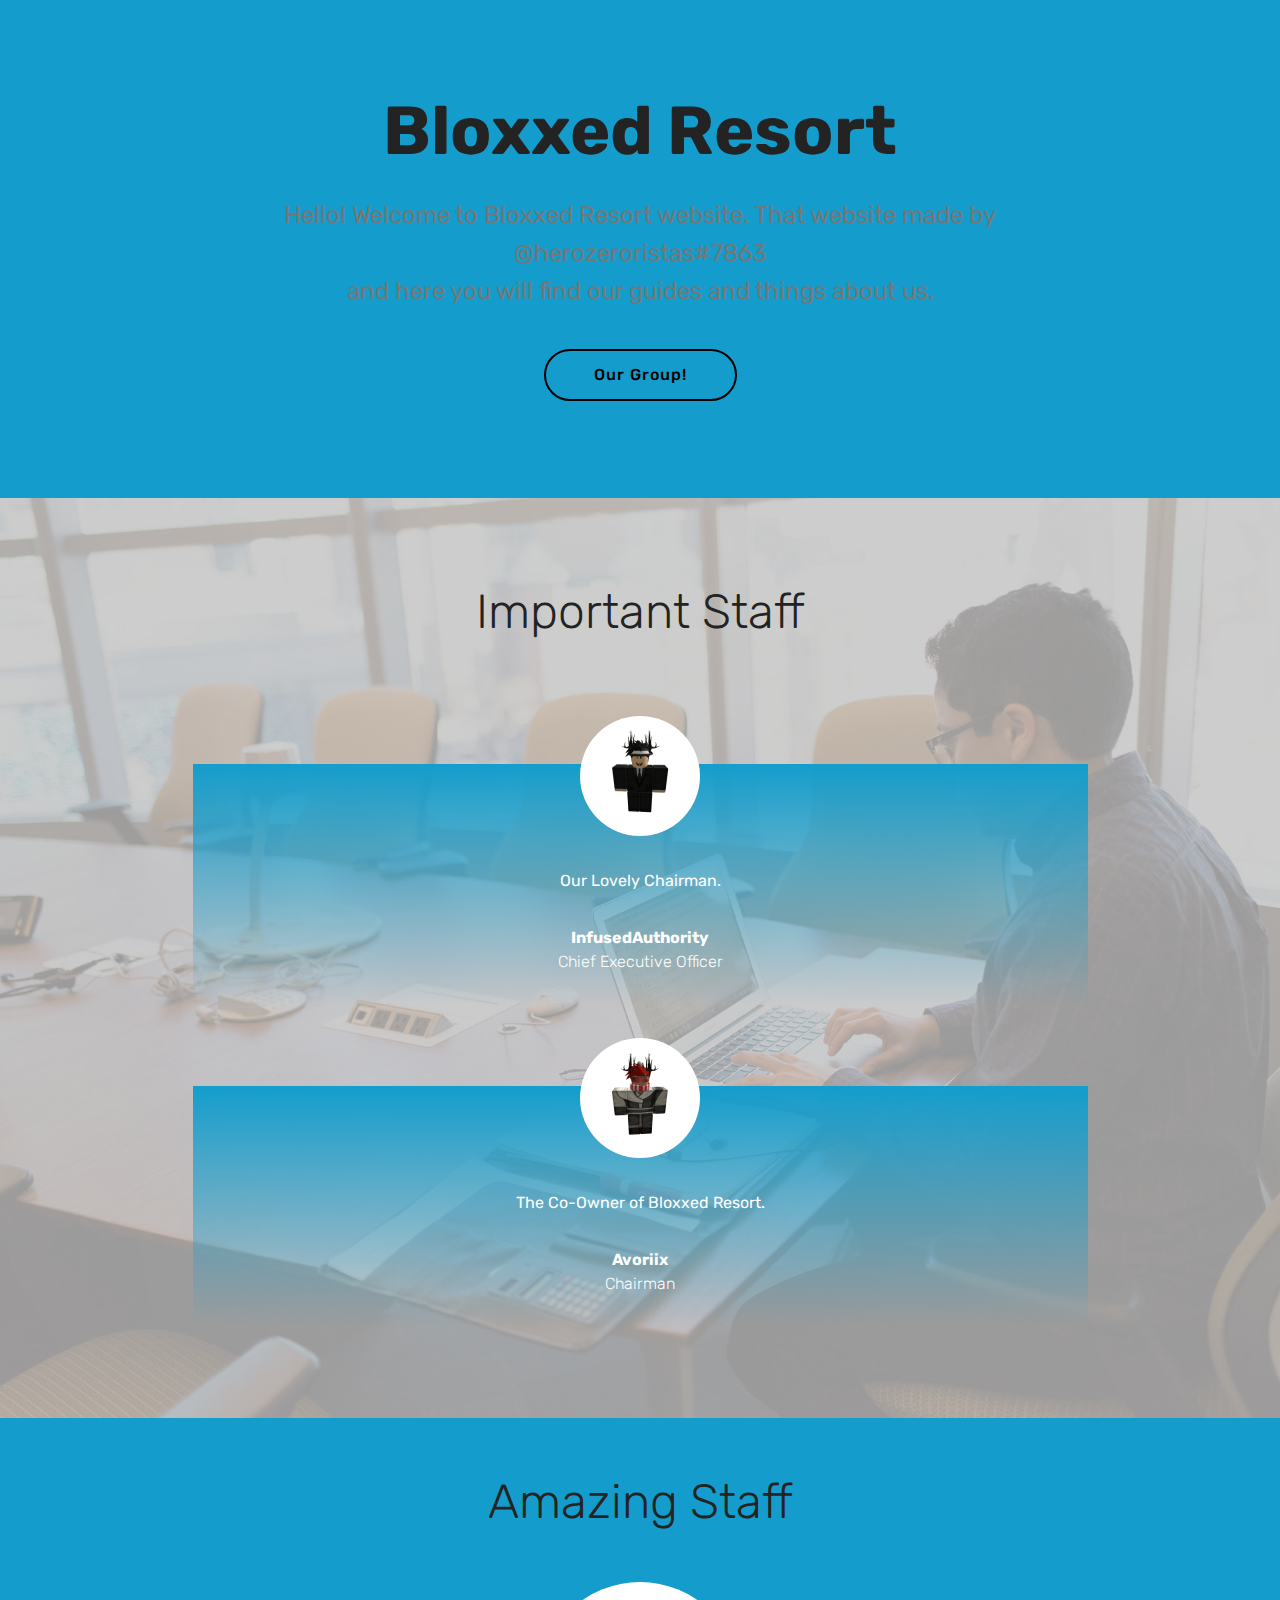
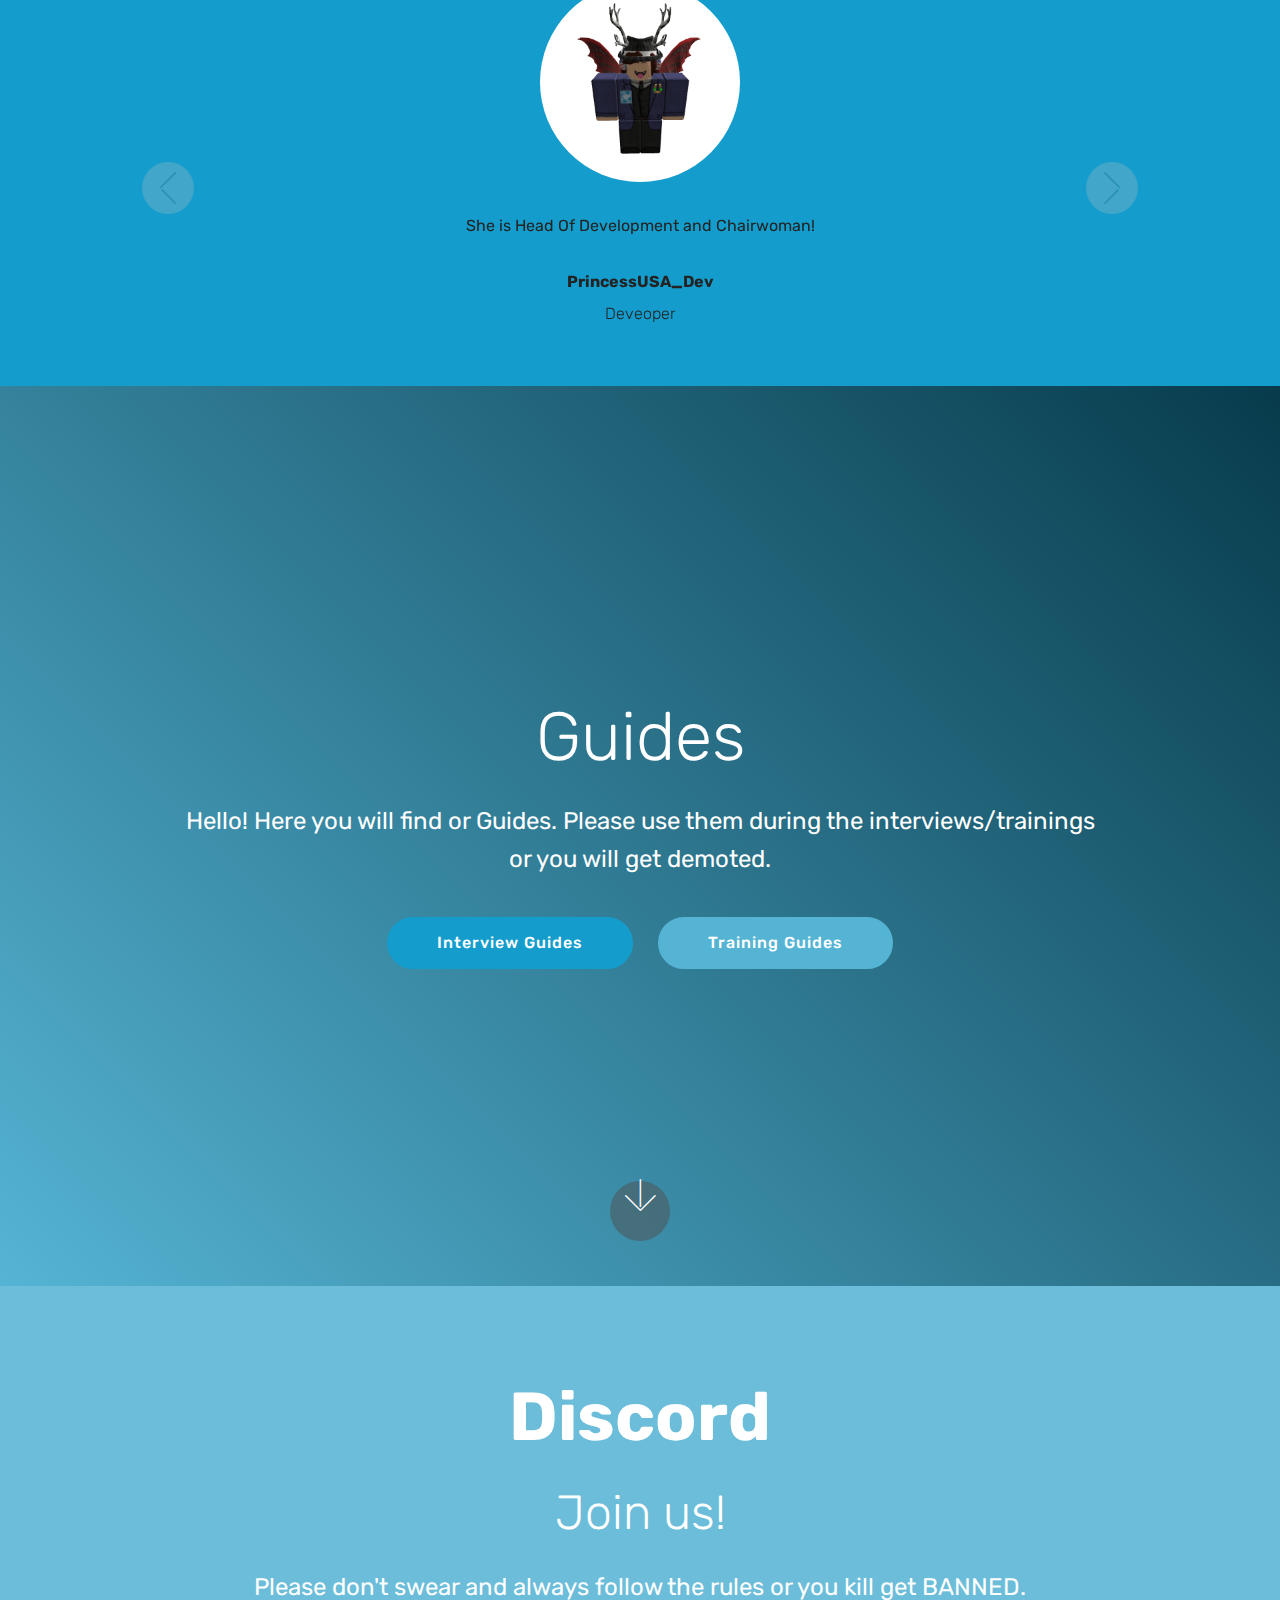
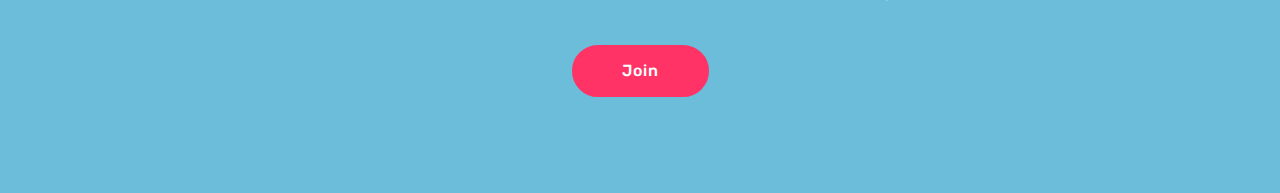
==== commit 25bf382d: "create github pages" ====
--- a/index.html
+++ b/index.html
@@ -31,8 +31,7 @@
     <div class="container">
         <div class="row justify-content-md-center">
             <div class="col-md-10 align-center">
-                <h1 class="mbr-section-title mbr-bold pb-3 mbr-fonts-style display-1">
-                    Bloxxed Resort</h1>
+                <h1 class="mbr-section-title mbr-bold pb-3 mbr-fonts-style display-1">Bloxxed Resort</h1>
                 
                 <p class="mbr-text pb-3 mbr-fonts-style display-5">
                     Hello! Welcome to Bloxxed Resort website. That website made by<br>@herozeroristas#7863<br>and here you will find our guides and things about us.</p>
@@ -43,7 +42,7 @@
 
 </section>
 
-<section class="engine"><a href="https://mobirise.info/i">free web creation software</a></section><section class="testimonials5 cid-rkYCAF8p7M" id="testimonials5-6">
+<section class="engine"><a href="https://mobirise.info/j">website templates</a></section><section class="testimonials5 cid-rkYCAF8p7M" id="testimonials5-6">
 
     
 
@@ -52,8 +51,8 @@
     <div class="container">
         <div class="media-container-row">
             <div class="title col-12 align-center">
-                <h2 class="pb-3 mbr-fonts-style display-2">''Important'' Staff</h2>
-                <h3 class="mbr-section-subtitle mbr-light pb-3 mbr-fonts-style display-5">Here's our 2 Important staffs.</h3>
+                <h2 class="pb-3 mbr-fonts-style display-2">Important Staff</h2>
+                <h3 class="mbr-section-subtitle mbr-light pb-3 mbr-fonts-style display-5"></h3>
             </div>
         </div>
     </div>
@@ -94,6 +93,60 @@
                 </div>
             </div></div>
     </div>   
+</section>
+
+<section class="carousel slide testimonials-slider cid-rkZnpx6u1d" data-interval="false" id="testimonials-slider1-i">
+    
+    
+
+    
+
+    <div class="container text-center">
+        <h2 class="pb-5 mbr-fonts-style display-2">Amazing Staff</h2>
+
+        <div class="carousel slide" role="listbox" data-pause="true" data-keyboard="false" data-ride="carousel" data-interval="5000">
+            <div class="carousel-inner">
+                
+                
+            <div class="carousel-item">
+                    <div class="user col-md-8">
+                        <div class="user_image">
+                            <img src="assets/images/e83fcbd9-9c30-4370-95c6-97d2cd2186c0-300x300.png" alt="" title="">
+                        </div>
+                        <div class="user_text pb-3">
+                            <p class="mbr-fonts-style display-7">She is Head Of Development and Chairwoman!</p>
+                        </div>
+                        <div class="user_name mbr-bold pb-2 mbr-fonts-style display-7">
+                            PrincessUSA_Dev
+                        </div>
+                        <div class="user_desk mbr-light mbr-fonts-style display-7">Deveoper</div>
+                    </div>
+                </div><div class="carousel-item">
+                    <div class="user col-md-8">
+                        <div class="user_image">
+                            <img src="assets/images/5d1264cb-eb6e-4ec7-9732-cdbe3a13c12e-300x300.png" alt="" title="">
+                        </div>
+                        <div class="user_text pb-3">
+                            <p class="mbr-fonts-style display-7">Developer Of Bloxxed Resort!</p>
+                        </div>
+                        <div class="user_name mbr-bold pb-2 mbr-fonts-style display-7">BIvckRoses</div>
+                        <div class="user_desk mbr-light mbr-fonts-style display-7">Developer</div>
+                    </div>
+                </div></div>
+
+            <div class="carousel-controls">
+                <a class="carousel-control-prev" role="button" data-slide="prev">
+                  <span aria-hidden="true" class="mbri-arrow-prev mbr-iconfont"></span>
+                  <span class="sr-only">Previous</span>
+                </a>
+                
+                <a class="carousel-control-next" role="button" data-slide="next">
+                  <span aria-hidden="true" class="mbri-arrow-next mbr-iconfont"></span>
+                  <span class="sr-only">Next</span>
+                </a>
+            </div>
+        </div>
+    </div>
 </section>
 
 <section class="header5 cid-rkYJHAhBYe mbr-fullscreen" id="header5-d">
@@ -147,6 +200,8 @@
   <script src="assets/tether/tether.min.js"></script>
   <script src="assets/bootstrap/js/bootstrap.min.js"></script>
   <script src="assets/smoothscroll/smooth-scroll.js"></script>
+  <script src="assets/bootstrapcarouselswipe/bootstrap-carousel-swipe.js"></script>
+  <script src="assets/mbr-testimonials-slider/mbr-testimonials-slider.js"></script>
   <script src="assets/parallax/jarallax.min.js"></script>
   <script src="assets/theme/js/script.js"></script>
   
--- a/assets/mobirise/css/mbr-additional.css
+++ b/assets/mobirise/css/mbr-additional.css
@@ -1402,7 +1402,7 @@
   color: #767676;
 }
 .cid-rkYCAF8p7M {
-  padding-top: 90px;
+  padding-top: 60px;
   padding-bottom: 90px;
   background-image: url("../../../assets/images/background3.jpg");
 }
@@ -1457,6 +1457,55 @@
     height: auto !important;
   }
 }
+.cid-rkZnpx6u1d {
+  padding-top: 60px;
+  padding-bottom: 60px;
+  background-color: #149dcc;
+}
+.cid-rkZnpx6u1d .carousel-item {
+  justify-content: center;
+  -webkit-justify-content: center;
+}
+.cid-rkZnpx6u1d .carousel-item.active,
+.cid-rkZnpx6u1d .carousel-item-next,
+.cid-rkZnpx6u1d .carousel-item-prev {
+  display: flex;
+}
+.cid-rkZnpx6u1d .carousel-controls a {
+  transition: opacity .5s;
+  font-size: 2rem;
+}
+.cid-rkZnpx6u1d .carousel-controls a span {
+  position: absolute;
+  top: 180px;
+  padding: 10px;
+  border-radius: 50%;
+  color: #585858;
+  background: #c8c6c6;
+  opacity: .5;
+}
+.cid-rkZnpx6u1d .carousel-controls a:hover span {
+  opacity: 1;
+}
+.cid-rkZnpx6u1d .user_image {
+  width: 200px;
+  height: 200px;
+  margin-bottom: 1.6rem;
+  overflow: hidden;
+  border-radius: 50%;
+  margin: 0 auto 2rem auto;
+}
+.cid-rkZnpx6u1d .user_image img {
+  width: 100%;
+  min-width: 100%;
+  min-height: 100%;
+}
+@media (max-width: 230px) {
+  .cid-rkZnpx6u1d .user_image {
+    width: 100%;
+    height: auto;
+  }
+}
 .cid-rkYJHAhBYe {
   background: linear-gradient(45deg, #55b4d4, #073b4c);
 }
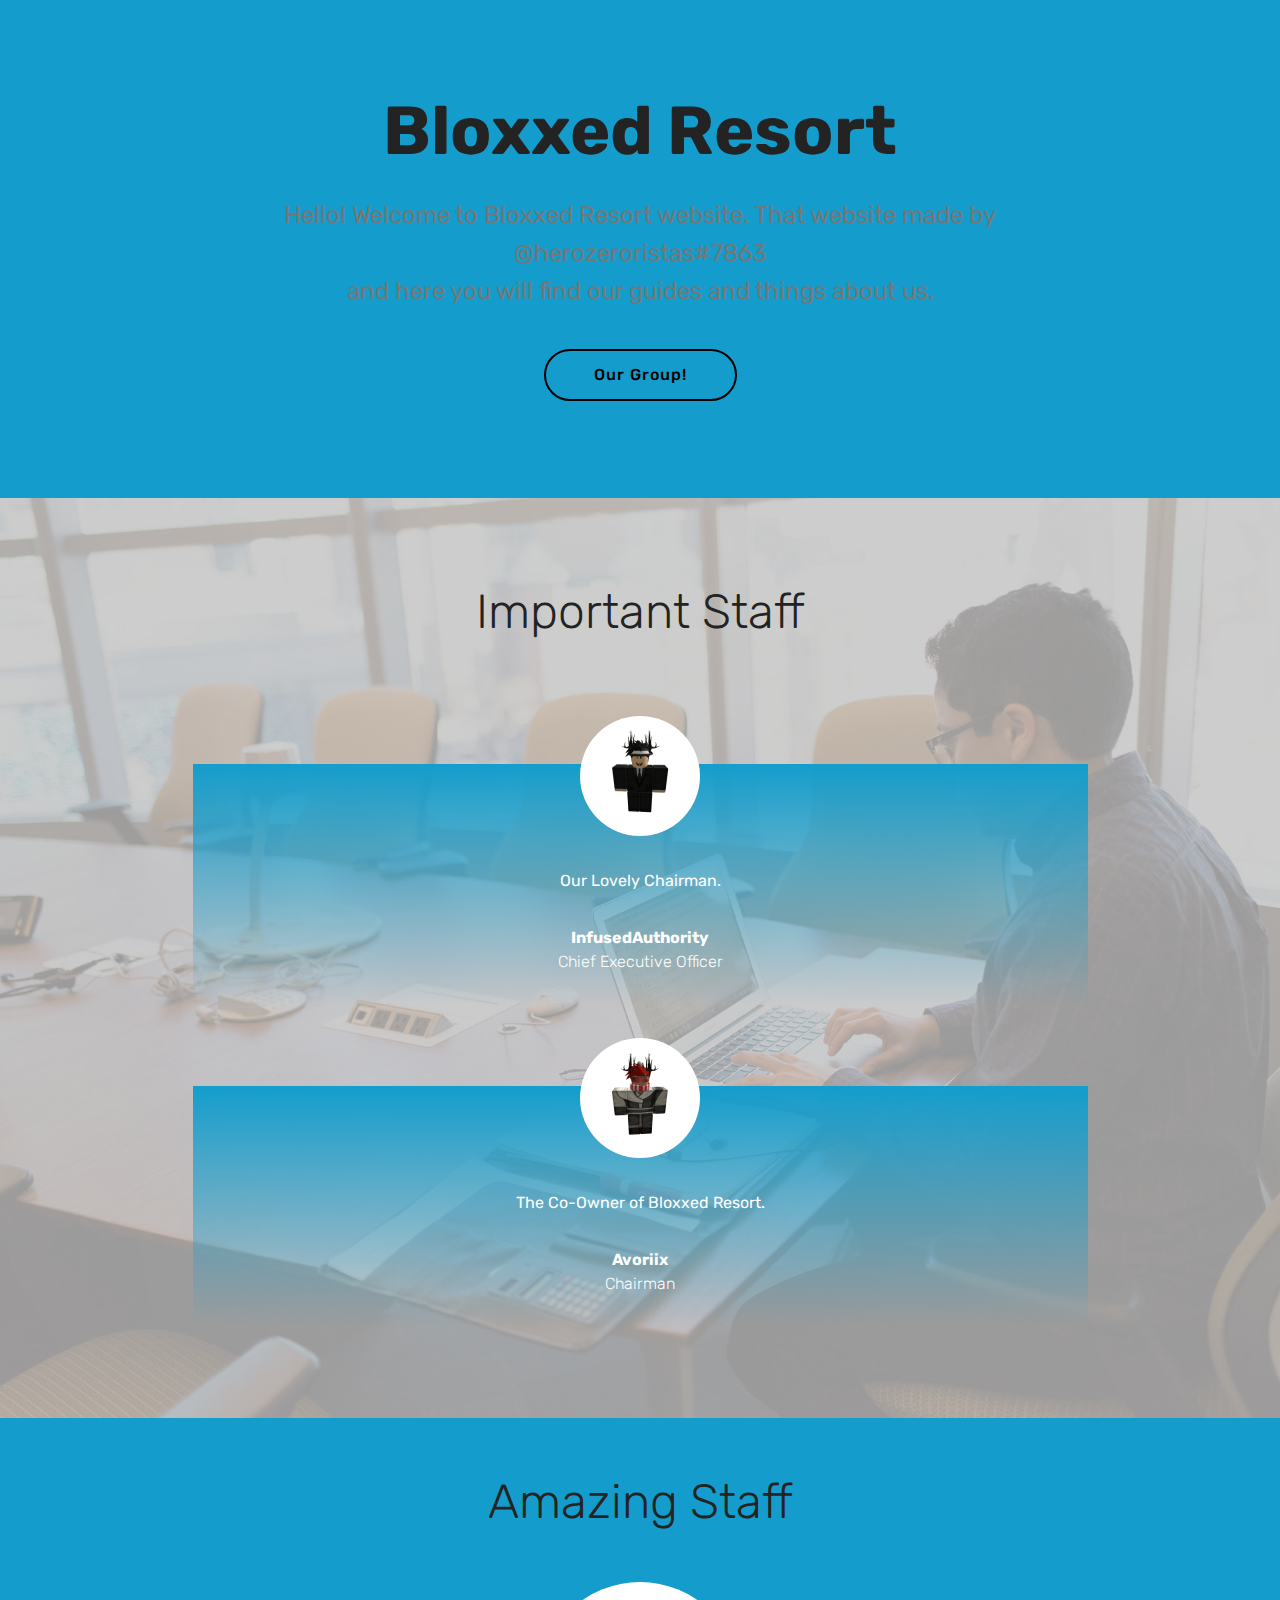
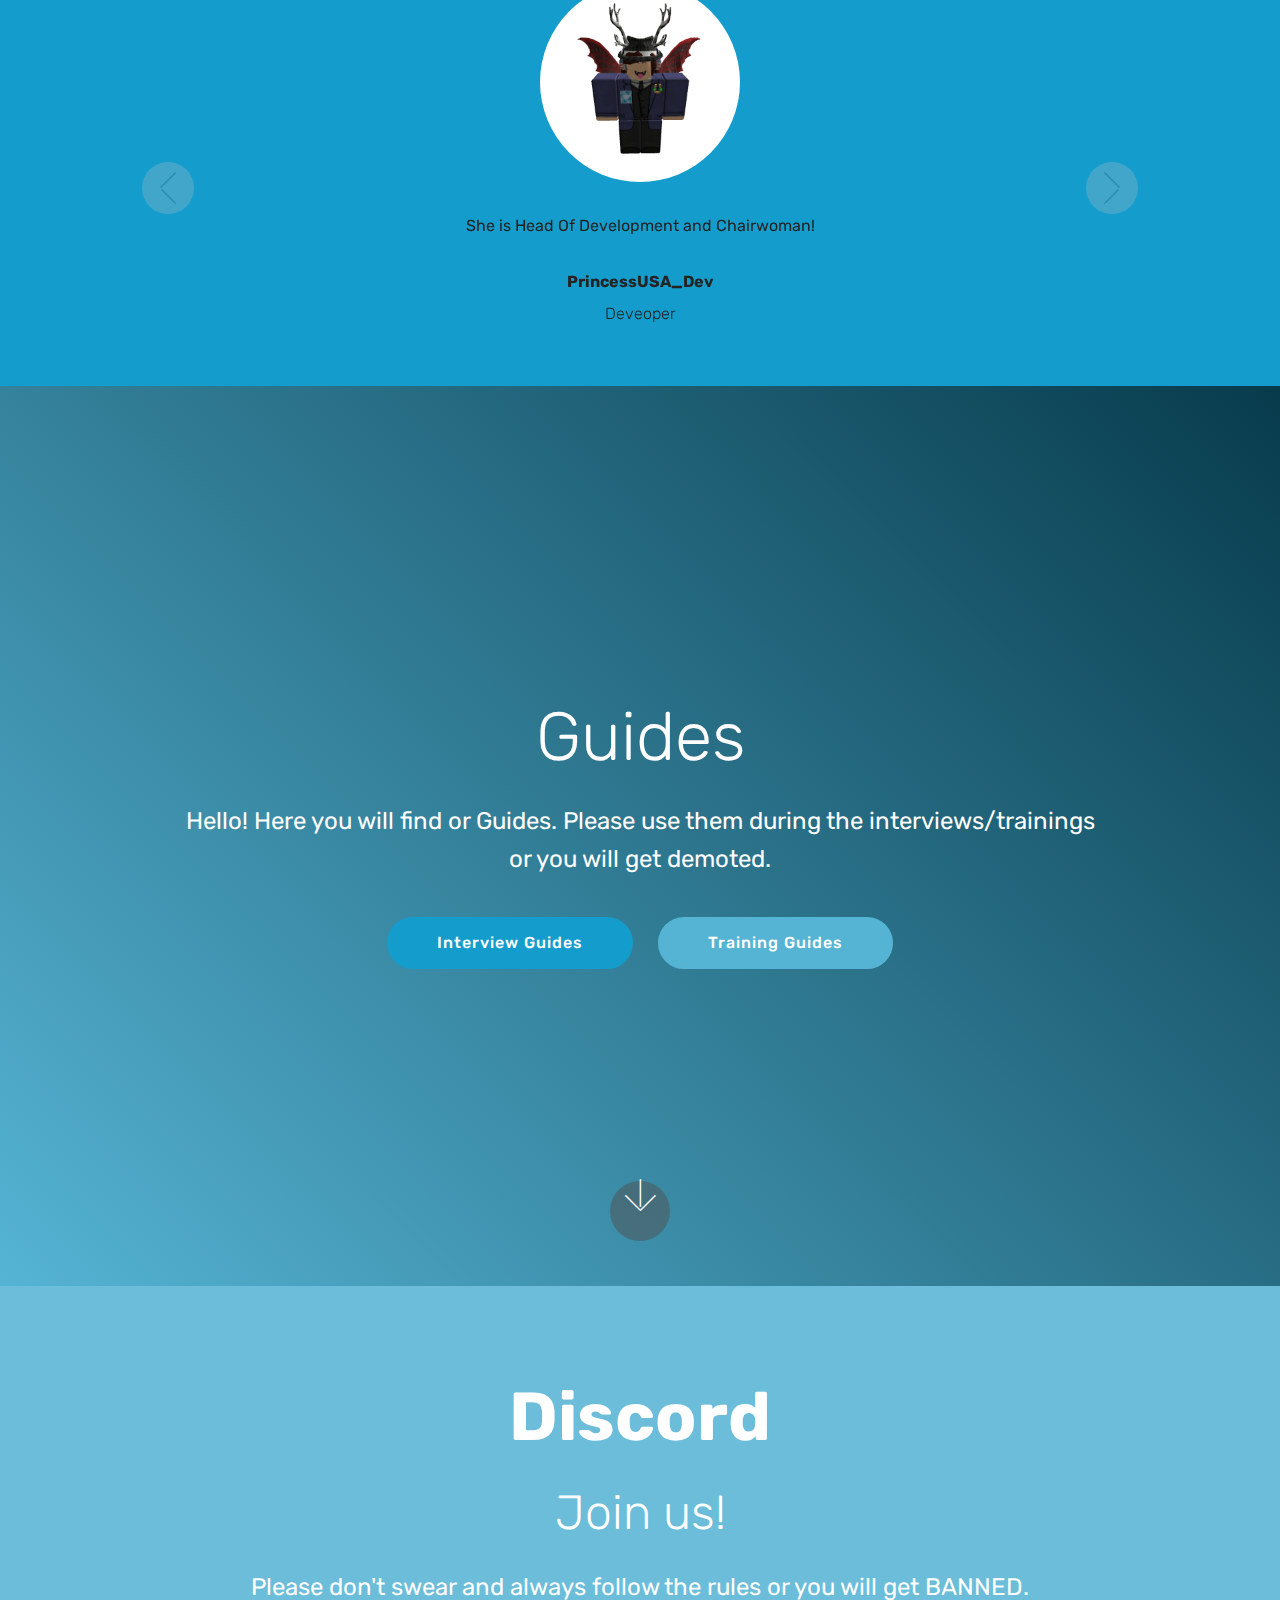
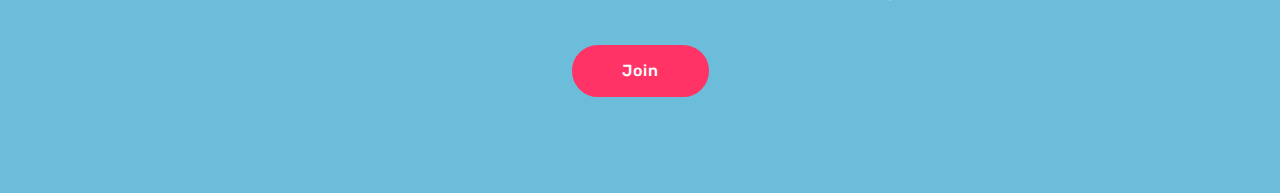
==== commit 7e6e54fd: "create github pages" ====
--- a/index.html
+++ b/index.html
@@ -42,7 +42,7 @@
 
 </section>
 
-<section class="engine"><a href="https://mobirise.info/j">website templates</a></section><section class="testimonials5 cid-rkYCAF8p7M" id="testimonials5-6">
+<section class="engine"><a href="https://mobirise.info/x">css templates</a></section><section class="testimonials5 cid-rkYCAF8p7M" id="testimonials5-6">
 
     
 
@@ -186,7 +186,7 @@
             <div class="mbr-white col-md-10">
                 <h1 class="mbr-section-title align-center mbr-bold pb-3 mbr-fonts-style display-1">Discord</h1>
                 <h3 class="mbr-section-subtitle align-center mbr-light pb-3 mbr-fonts-style display-2">Join us!</h3>
-                <p class="mbr-text align-center pb-3 mbr-fonts-style display-5">Please don't swear and always follow the rules or you kill get BANNED.</p>
+                <p class="mbr-text align-center pb-3 mbr-fonts-style display-5">Please don't swear and always follow the rules or you will get BANNED.</p>
                 <div class="mbr-section-btn align-center"><a class="btn btn-md btn-secondary display-4" href="https://discord.gg/MeqFWFg">Join</a></div>
             </div>
         </div>
